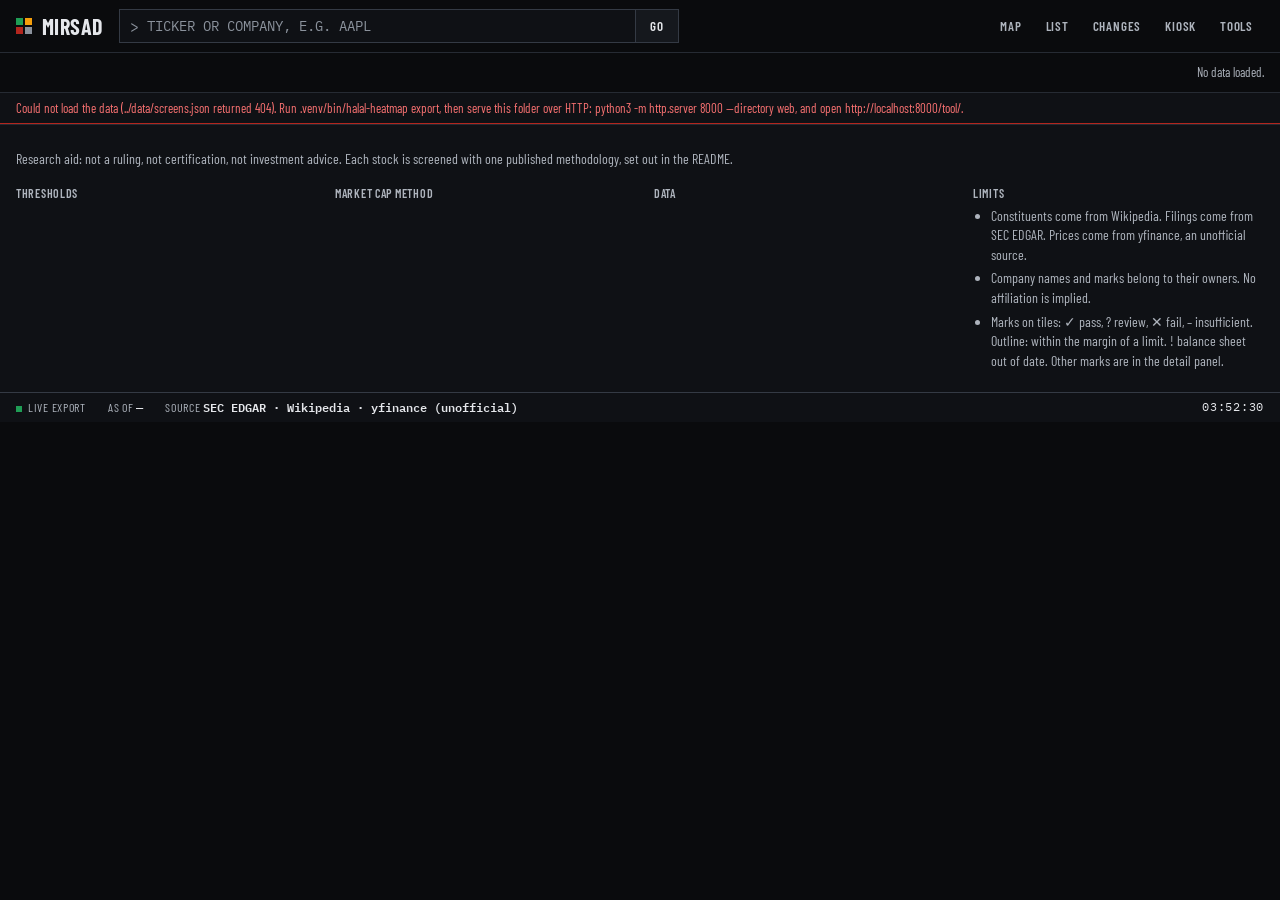
==== web/tool/index.html @ f236d223 "Rebuild tool in dense terminal style; rename to Mirsad Co-Authored-By: Claude Sonnet 5 <noreply@anth" ====
<!doctype html>
<html lang="en">
<head>
  <meta charset="utf-8">
  <meta name="viewport" content="width=device-width, initial-scale=1">
  <title>Mirsad: S&amp;P 500 Shariah screen</title>
  <meta name="description" content="Automated AAOIFI-based Shariah screen of S&amp;P 500 stocks. Not a fatwa and not investment advice.">
  <meta property="og:title" content="Mirsad: S&amp;P 500 Shariah screen">
  <meta property="og:description" content="Automated AAOIFI-based Shariah screen of S&amp;P 500 stocks. Not a fatwa and not investment advice.">
  <meta property="og:type" content="website">
  <meta name="twitter:card" content="summary">
  <link rel="icon" href="../favicon.svg" type="image/svg+xml">
  <link rel="stylesheet" href="../fonts.css">
  <link rel="stylesheet" href="style.css">
</head>
<body>
  <header class="top">
    <div class="bar1">
      <h1 class="wordmark"><span class="mark-tiles" aria-hidden="true"><i class="s-pass"></i><i class="s-review"></i><i class="s-fail"></i><i class="s-insuf"></i></span><span>Mirsad</span></h1>
      <div class="cmd" role="search">
        <span class="prompt" aria-hidden="true">&gt;</span>
        <label class="visually-hidden" for="q">Ticker or company name</label>
        <input id="q" type="text" autocomplete="off" spellcheck="false" placeholder="TICKER OR COMPANY, E.G. AAPL"
               role="combobox" aria-expanded="false" aria-controls="q-results" aria-autocomplete="list">
        <button type="button" id="go" class="go">Go</button>
        <ul id="q-results" class="results" role="listbox" aria-label="Matching stocks" hidden></ul>
      </div>
      <nav class="fn" aria-label="Views">
        <button type="button" id="fn-map">Map</button>
        <button type="button" id="fn-list">List</button>
        <button type="button" id="fn-changes">Changes</button>
        <a href="?display=1" id="fn-kiosk">Kiosk</a>
        <button type="button" id="tools-toggle" aria-expanded="false" aria-controls="drawer">Tools</button>
      </nav>
    </div>
    <div class="bar2">
      <div id="counts" class="counts" aria-label="Status counts, as a filter"></div>
      <button type="button" id="reset" class="link" hidden>Reset filters</button>
      <p class="sub" id="subtitle">Loading the latest screen…</p>
    </div>
  </header>

  <p id="load-error" class="banner error" hidden role="alert"></p>
  <div id="banner" class="banner" hidden role="status"></div>

  <main id="app" hidden>
    <section class="map" aria-label="Map of stocks">
      <div id="treemap" class="treemap" role="img" aria-label="Treemap of S&amp;P 500 stocks sized by market cap, coloured by status"></div>
    </section>

    <aside id="drawer" class="drawer" aria-label="Tools and stock detail" inert>
      <div class="drawer-head">
        <span class="panel-title">Tools</span>
        <button type="button" id="drawer-close" class="link">Close</button>
      </div>

      <form id="controls" class="filters" onsubmit="return false">
        <div class="field sector-field">
          <label for="sector">Sector</label>
          <select id="sector"><option value="all">All sectors</option></select>
        </div>
        <fieldset class="group">
          <legend>Status</legend>
          <label><input type="checkbox" name="status" value="pass" checked> Pass</label>
          <label><input type="checkbox" name="status" value="needs_review" checked> Needs review</label>
          <label><input type="checkbox" name="status" value="fail" checked> Fail</label>
          <label><input type="checkbox" name="status" value="insufficient_data" checked> Insufficient data</label>
        </fieldset>
        <label class="near"><input type="checkbox" id="near-only"> Near a limit only</label>
        <details class="more">
          <summary>Basis of interest income and flags</summary>
          <div class="more-body">
            <fieldset class="group">
              <legend>Basis of interest income</legend>
              <label><input type="checkbox" name="basis" value="disclosed" checked> Disclosed interest (gross)</label>
              <label><input type="checkbox" name="basis" value="disclosed_partial" checked> Disclosed, summed over segments (partial)</label>
              <label><input type="checkbox" name="basis" value="annual_fallback" checked> Annual figure (older)</label>
              <label><input type="checkbox" name="basis" value="net_investment_income" checked> Net investment income</label>
              <label><input type="checkbox" name="basis" value="upper_bound_cash" checked> Upper bound on cash</label>
              <label><input type="checkbox" name="basis" value="upper_bound_total_assets" checked> Upper bound on total assets</label>
              <label><input type="checkbox" name="basis" value="none" checked> No interest income figure</label>
            </fieldset>
            <fieldset class="group flags">
              <legend>Has any of these flags</legend>
              <label><input type="checkbox" name="flag" value="denominator"> <span class="glyph" aria-hidden="true">≠</span> Denominator-sensitive</label>
              <label><input type="checkbox" name="flag" value="spot"> <span class="glyph" aria-hidden="true">↕</span> Spot divergence</label>
              <label><input type="checkbox" name="flag" value="share"> <span class="glyph" aria-hidden="true">#</span> Share count flagged</label>
              <label><input type="checkbox" name="flag" value="stale"> <span class="glyph" aria-hidden="true">!</span> Balance sheet out of date</label>
              <label><input type="checkbox" name="flag" value="override"> <span class="glyph" aria-hidden="true">✎</span> Override applied</label>
            </fieldset>
          </div>
        </details>
        <p id="count" class="count" aria-live="polite"></p>
      </form>

      <section id="detail" class="panel detail" tabindex="-1" aria-live="polite">
        <h2 class="panel-title">Stock detail</h2>
        <p class="empty">Select a stock on the map, search for one above, or open the list.</p>
      </section>

      <details id="list-wrap" class="panel list" open>
        <summary class="panel-title">Stock list <span class="count">(<span id="list-count">0</span>)</span></summary>
        <div class="list-tools">
          <div class="field">
            <label for="list-q">Search the list</label>
            <input id="list-q" type="search" placeholder="Ticker or company name" autocomplete="off">
          </div>
          <label class="sort-label">Sort <select id="sort">
            <option value="watch">Watchlist first, then ticker</option>
            <option value="ticker">Ticker</option>
            <option value="status">Status</option>
            <option value="cap">Market cap</option>
            <option value="change">Last-close price change</option>
          </select></label>
          <button type="button" class="link" id="export-csv">Download CSV</button>
          <span class="muted note-inline">Pinned tickers stay at the top. Pins are stored in this browser only.</span>
        </div>
        <div class="table-scroll">
          <table class="stock-table">
            <thead>
              <tr>
                <th scope="col"><span class="visually-hidden">Pin</span></th>
                <th scope="col">Ticker</th>
                <th scope="col">Company</th>
                <th scope="col">Status</th>
                <th scope="col">Near limit</th>
                <th scope="col">Basis</th>
                <th scope="col" class="num">Last-close change</th>
              </tr>
            </thead>
            <tbody id="list-body"></tbody>
          </table>
        </div>
      </details>

      <details id="changes-panel" class="panel changes-panel">
        <summary class="panel-title">Recent status changes</summary>
        <label class="inline"><input type="checkbox" id="changes-pass-only"> Only changes into or out of pass</label>
        <ol class="changes" id="changes"></ol>
        <button type="button" id="changes-more" class="link" hidden></button>
      </details>
    </aside>
  </main>

  <footer class="foot">
    <div class="wrap">
      <p class="disclaimer" id="disclaimer"></p>
      <p class="aid">Research aid: not a ruling, not certification, not investment advice. Each stock is screened with one published methodology, set out in the README.</p>
      <div class="foot-grid">
      <details class="unsized" id="unsized" hidden>
        <summary><span id="unsized-count">0</span> stocks have no market cap and are left off the map</summary>
        <p class="muted">Each is listed with its verdict reason. The map sizes stocks by current market cap, so these cannot be drawn.</p>
        <div class="table-scroll">
          <table>
            <thead><tr><th scope="col">Ticker</th><th scope="col">Company</th><th scope="col">Status</th><th scope="col">Reason</th></tr></thead>
            <tbody id="unsized-list"></tbody>
          </table>
        </div>
      </details>
        <div>
          <h3>Thresholds</h3>
          <ul id="thresholds"></ul>
          <p id="near-desc" class="muted"></p>
        </div>
        <div>
          <h3>Market cap method</h3>
          <p id="mcap-desc"></p>
        </div>
        <div>
          <h3>Data</h3>
          <p id="data-desc"></p>
        </div>
        <div>
          <h3>Limits</h3>
          <ul>
            <li>Constituents come from Wikipedia. Filings come from SEC EDGAR. Prices come from yfinance, an unofficial source.</li>
            <li>Company names and marks belong to their owners. No affiliation is implied.</li>
            <li>Marks on tiles: ✓ pass, ? review, ✕ fail, – insufficient. Outline: within the margin of a limit. ! balance sheet out of date. Other marks are in the detail panel.</li>
          </ul>
        </div>
      </div>
    </div>
  </footer>

  <div class="status" id="status-line" role="status">
    <span class="live">Live export</span>
    <span>As of <b id="status-asof">—</b></span>
    <span class="src">Source <b>SEC EDGAR · Wikipedia · yfinance (unofficial)</b></span>
    <span class="hover" id="status-hover"></span>
    <span class="clock" id="status-clock"></span>
  </div>

  <script src="../vendor/plotly.min.js"></script>
  <script src="app.js"></script>
</body>
</html>
---- web/fonts.css ----
/* Self-hosted fonts: no request leaves the site for a font. Both families are under the SIL Open Font License (web/fonts/OFL.txt). */
@font-face { font-family: "Mirsad Mono"; src: url("fonts/ibm-plex-mono-latin-400-normal.woff2") format("woff2"); font-weight: 400; font-style: normal; font-display: swap; }
@font-face { font-family: "Mirsad Mono"; src: url("fonts/ibm-plex-mono-latin-500-normal.woff2") format("woff2"); font-weight: 500; font-style: normal; font-display: swap; }
@font-face { font-family: "Mirsad Mono"; src: url("fonts/ibm-plex-mono-latin-600-normal.woff2") format("woff2"); font-weight: 600; font-style: normal; font-display: swap; }
@font-face { font-family: "Mirsad Mono"; src: url("fonts/ibm-plex-mono-latin-700-normal.woff2") format("woff2"); font-weight: 700; font-style: normal; font-display: swap; }
@font-face { font-family: "Mirsad Condensed"; src: url("fonts/barlow-condensed-latin-400-normal.woff2") format("woff2"); font-weight: 400; font-style: normal; font-display: swap; }
@font-face { font-family: "Mirsad Condensed"; src: url("fonts/barlow-condensed-latin-500-normal.woff2") format("woff2"); font-weight: 500; font-style: normal; font-display: swap; }
@font-face { font-family: "Mirsad Condensed"; src: url("fonts/barlow-condensed-latin-600-normal.woff2") format("woff2"); font-weight: 600; font-style: normal; font-display: swap; }
@font-face { font-family: "Mirsad Condensed"; src: url("fonts/barlow-condensed-latin-700-normal.woff2") format("woff2"); font-weight: 700; font-style: normal; font-display: swap; }
---- web/tool/style.css ----
/* Mirsad tool: a dark, flat, dense screen. Hairline rules, no radii, shadows or gradients.
   Status colours are data and are the only saturated colour on the page. */
:root {
  color-scheme: dark;
  --bg: #0a0b0d;
  --panel: #0f1115;
  --raise: #15181d;
  --line: #262b33;
  --line-2: #343a44;
  --ink: #e5e7eb;
  --ink-2: #aeb4bd;
  --ink-3: #8b929c;
  --link: #60a5fa;
  --pass: #1f9d55;
  --review: #f59e0b;
  --fail: #b3261e;
  --insuf: #8b929c;
  --pass-ink: #4ade80;
  --review-ink: #fbbf24;
  --fail-ink: #f87171;
  --mono: "Mirsad Mono", ui-monospace, Menlo, monospace;
  --cond: "Mirsad Condensed", "Arial Narrow", sans-serif;
  --status-h: 30px;
  --chrome: 124px;   /* header plus status line: the map fills the rest of the first screen */
}

*, *::before, *::after { box-sizing: border-box; }
[hidden] { display: none !important; }
html, body { margin: 0; background: var(--bg); color: var(--ink); }
body { font-family: var(--cond); font-size: 15px; line-height: 1.4; }
a { color: var(--link); }
h1, h2, h3 { font-weight: 600; margin: 0; }
p { margin: 0; }
button, select, input { font: inherit; color: inherit; }
button { cursor: pointer; }
:focus-visible { outline: 2px solid var(--link); outline-offset: 2px; }
.visually-hidden { position: absolute; width: 1px; height: 1px; overflow: hidden; clip: rect(0 0 0 0); white-space: nowrap; }
.muted { color: var(--ink-2); }
.num { text-align: right; font-family: var(--mono); font-variant-numeric: tabular-nums; }
.mark { color: var(--ink-2); }

/* ---------- header ---------- */

.top { border-bottom: 1px solid var(--line); background: var(--bg); }
.bar1 { display: flex; align-items: center; gap: 16px; height: 52px; padding: 0 16px; }
.wordmark {
  display: flex; align-items: center; gap: 10px; margin: 0; flex: none;
  font-family: var(--cond); font-weight: 700; font-size: 22px; letter-spacing: 0.02em; text-transform: uppercase;
}
.mark-tiles { display: inline-grid; grid-template-columns: 1fr 1fr; gap: 2px; width: 16px; height: 16px; flex: none; }
.mark-tiles i { display: block; }
.s-pass { background: var(--pass); }
.s-review { background: var(--review); }
.s-fail { background: var(--fail); }
.s-insuf { background: var(--insuf); }

.cmd { position: relative; display: flex; align-items: center; flex: 1; max-width: 560px; height: 34px; border: 1px solid var(--line-2); background: var(--panel); }
.cmd:focus-within { border-color: var(--link); }
.prompt { padding: 0 8px 0 10px; color: var(--ink-3); font-family: var(--mono); }
.cmd input { flex: 1; min-width: 0; height: 100%; border: 0; background: transparent; padding: 0 8px 0 0; font-family: var(--mono); font-size: 14px; outline: none; }
.cmd input::placeholder { color: var(--ink-3); }
.go { height: 100%; padding: 0 14px; border: 0; border-left: 1px solid var(--line-2); background: var(--raise); text-transform: uppercase; letter-spacing: 0.06em; font-size: 13px; font-weight: 600; }
.go:hover { background: #1c2027; }
.results {
  position: absolute; top: 100%; left: -1px; right: -1px; z-index: 30; margin: 0; padding: 0; list-style: none;
  max-height: 360px; overflow-y: auto; background: var(--panel); border: 1px solid var(--line-2); border-top: 0;
}
.results li { display: grid; grid-template-columns: 72px minmax(0, 1fr) auto; gap: 12px; align-items: center; padding: 7px 10px; border-bottom: 1px solid var(--line); cursor: pointer; }
.results li[aria-selected="true"] { background: var(--raise); box-shadow: inset 2px 0 0 var(--link); }
.results .res-t { font-family: var(--mono); font-weight: 600; }
.results .res-n { color: var(--ink-2); overflow: hidden; text-overflow: ellipsis; white-space: nowrap; }
.results .res-none { display: block; color: var(--ink-2); cursor: default; }
.results .st { font-size: 12px; }

.fn { display: flex; gap: 2px; margin-left: auto; }
.fn button, .fn a {
  padding: 5px 10px; border: 1px solid transparent; background: transparent; color: var(--ink-2);
  font-size: 13px; font-weight: 600; text-transform: uppercase; letter-spacing: 0.06em; text-decoration: none;
}
.fn button:hover, .fn a:hover { color: var(--ink); }
.fn [aria-expanded="true"] { border-color: var(--line-2); color: var(--ink); }

.bar2 { display: flex; align-items: center; gap: 14px; height: 40px; padding: 0 16px; border-top: 1px solid var(--line); }
.counts { display: flex; gap: 6px; flex-wrap: wrap; }
.chip {
  display: inline-flex; align-items: center; gap: 8px; padding: 3px 10px 3px 8px; background: transparent;
  border: 1px solid var(--line-2); border-left-width: 6px; color: var(--ink); font-size: 13px; text-transform: uppercase; letter-spacing: 0.04em;
}
.chip-n { font-family: var(--mono); font-weight: 600; font-size: 14px; font-variant-numeric: tabular-nums; }
.chip[aria-pressed="false"] { opacity: 0.4; }
.chip.st-pass { border-left-color: var(--pass); }
.chip.st-needs_review { border-left-color: var(--review); }
.chip.st-fail { border-left-color: var(--fail); }
.chip.st-insufficient_data { border-left-color: var(--insuf); }
.chip:disabled { cursor: default; }
#reset { font-size: 13px; text-transform: uppercase; letter-spacing: 0.04em; }
.sub { margin-left: auto; color: var(--ink-2); font-size: 13px; white-space: nowrap; overflow: hidden; text-overflow: ellipsis; min-width: 0; }

.banner { margin: 0; padding: 6px 16px; background: var(--panel); border-bottom: 1px solid var(--line); color: var(--ink-2); font-size: 13px; }
.banner p + p { margin-top: 4px; }
.banner.error { color: var(--fail-ink); border-bottom-color: var(--fail); }
.link { padding: 0; border: 0; background: none; color: var(--link); text-decoration: underline; text-underline-offset: 3px; }

/* ---------- map and drawer ---------- */

main#app { position: relative; height: calc(100dvh - var(--chrome)); min-height: 420px; overflow: hidden; }
.map { position: relative; height: 100%; }
.treemap { width: 100%; height: 100%; }

/* The tools overlay the right edge of the map: the map keeps its size and place. */
.drawer {
  position: absolute; top: 0; right: 0; bottom: 0; z-index: 20; width: min(420px, 100%); overflow-y: auto;
  background: var(--panel); border-left: 1px solid var(--line-2); transform: translateX(100%); transition: transform 0.15s ease-out;
}
.drawer.open { transform: none; }
.drawer-head { position: sticky; top: 0; z-index: 2; display: flex; align-items: center; justify-content: space-between; padding: 10px 16px; background: var(--panel); border-bottom: 1px solid var(--line); }
.panel-title { font-size: 12px; font-weight: 600; text-transform: uppercase; letter-spacing: 0.08em; color: var(--ink-2); }
.filters { padding: 12px 16px; border-bottom: 1px solid var(--line); }
.field { display: grid; gap: 4px; }
.field label, .sector-field label { font-size: 12px; font-weight: 600; text-transform: uppercase; letter-spacing: 0.06em; color: var(--ink-2); }
select, input[type="search"] { width: 100%; height: 32px; padding: 0 8px; border: 1px solid var(--line-2); border-radius: 0; background: var(--bg); }
input[type="checkbox"] { accent-color: var(--link); margin: 0 6px 0 0; }
.group { margin: 12px 0 0; padding: 0; border: 0; border-top: 1px solid var(--line); padding-top: 8px; }
.group legend { padding: 0; margin-bottom: 4px; font-size: 12px; font-weight: 600; text-transform: uppercase; letter-spacing: 0.06em; color: var(--ink-2); }
.group label, .near, .inline { display: flex; align-items: center; min-height: 26px; font-size: 14px; }
.near { margin-top: 10px; }
.more { margin-top: 10px; }
.more > summary { cursor: pointer; font-size: 13px; color: var(--ink-2); }
.more-body { margin-top: 4px; }
.glyph { display: inline-block; width: 1.4em; font-family: var(--mono); text-align: center; color: var(--ink-2); }
.count { font-family: var(--mono); font-variant-numeric: tabular-nums; color: var(--ink-2); font-weight: 400; }
.filters .count { display: block; margin-top: 10px; font-size: 13px; }

.panel { padding: 14px 16px; border-bottom: 1px solid var(--line); }
details.panel > summary { cursor: pointer; list-style: none; }
details.panel > summary::-webkit-details-marker { display: none; }
details.panel > summary::before { content: "+ "; color: var(--ink-3); font-family: var(--mono); }
details.panel[open] > summary::before { content: "− "; }
.empty { color: var(--ink-2); }
.detail:focus { outline: none; }
.ident { display: flex; align-items: center; justify-content: space-between; gap: 12px; }
.ident h2 { font-family: var(--mono); font-size: 22px; font-weight: 600; letter-spacing: 0.02em; }
.ident-name { font-family: var(--cond); font-size: 17px; font-weight: 500; color: var(--ink-2); }
.sector { margin-top: 2px; font-size: 13px; }
.verdict { display: flex; align-items: baseline; gap: 12px; margin-top: 12px; }
.reason { margin-top: 8px; font-size: 15px; color: var(--ink); }
.near-flag { font-size: 12px; text-transform: uppercase; letter-spacing: 0.06em; color: var(--review-ink); font-weight: 600; }
.flagline { display: flex; flex-wrap: wrap; gap: 6px; margin-top: 10px; }
.flag { padding: 2px 6px; border: 1px solid var(--line-2); font-size: 13px; color: var(--ink-2); }
.pin, .pin-toggle { border: 1px solid transparent; background: transparent; color: var(--ink-3); }
.pin { padding: 0 6px; font-size: 16px; line-height: 1; }
.pin[aria-pressed="true"] { color: var(--review-ink); }
.pin-toggle { padding: 5px 10px; border-color: var(--line-2); font-size: 13px; text-transform: uppercase; letter-spacing: 0.04em; color: var(--ink-2); }
.pin-toggle[aria-pressed="true"] { color: var(--review-ink); border-color: var(--review); }

/* plain-text status: colour and word, no pill, no glyph */
.st { font-size: 13px; font-weight: 600; text-transform: uppercase; letter-spacing: 0.06em; }
.st-pass { color: var(--pass-ink); }
.st-needs_review { color: var(--review-ink); }
.st-fail { color: var(--fail-ink); }
.st-insufficient_data { color: var(--ink-2); }
.verdict .st { font-size: 15px; }

.badge { font-size: 12px; font-weight: 600; text-transform: uppercase; letter-spacing: 0.06em; color: var(--ink-2); white-space: nowrap; }
.badge.lower { color: var(--review-ink); }
.badge.into { color: var(--pass-ink); }
.badge.outof { color: var(--fail-ink); }

.stock { padding: 0; border: 0; background: none; color: var(--link); font-family: var(--mono); font-weight: 600; text-decoration: none; }
.stock:hover { text-decoration: underline; }
.stock:disabled { color: var(--ink-2); cursor: default; }

.kv { display: grid; grid-template-columns: max-content minmax(0, 1fr); gap: 6px 16px; margin: 10px 0 0; font-size: 14px; }
.kv dt { color: var(--ink-2); }
.kv dd { margin: 0; min-width: 0; overflow-wrap: anywhere; }
.key-facts { grid-template-columns: repeat(2, minmax(0, 1fr)); }
.key-facts > div { display: grid; gap: 2px; }
.key-facts dt { font-size: 12px; text-transform: uppercase; letter-spacing: 0.06em; }
.key-facts dd { font-family: var(--mono); font-variant-numeric: tabular-nums; font-size: 14px; color: var(--ink); }
h3 { margin: 12px 0 4px; font-size: 12px; font-weight: 600; text-transform: uppercase; letter-spacing: 0.06em; color: var(--ink-2); }

.sec { border-top: 1px solid var(--line); }
.sec > summary { display: flex; align-items: center; gap: 8px; padding: 9px 0; cursor: pointer; list-style: none; font-size: 12px; font-weight: 600; text-transform: uppercase; letter-spacing: 0.08em; color: var(--ink-2); }
.sec > summary::-webkit-details-marker { display: none; }
.sec > summary::before { content: "+"; font-family: var(--mono); color: var(--ink-3); width: 1ch; }
.sec[open] > summary::before { content: "−"; }
.sec-body { padding: 0 0 12px; font-size: 14px; }
.sec-body p + p { margin-top: 6px; }

table { width: 100%; border-collapse: collapse; font-size: 14px; }
th, td { padding: 6px 8px; border-bottom: 1px solid var(--line); text-align: left; vertical-align: top; }
th { font-size: 12px; font-weight: 600; text-transform: uppercase; letter-spacing: 0.06em; color: var(--ink-2); }
.table-scroll { overflow-x: auto; }
.ratios { font-size: 14px; }
.ratios .ratio-head th { padding: 10px 0 2px; border-bottom: 0; font-size: 13px; font-weight: 600; text-transform: none; letter-spacing: 0; color: var(--ink); }
.ratios .ratio-vals td { padding: 2px 14px 2px 0; border-bottom: 0; font-family: var(--mono); font-variant-numeric: tabular-nums; }
.ratios .ratio-vals td[data-label="Value"], .ratios .ratio-vals td[data-label="Limit"] { white-space: nowrap; }
.ratios .ratio-vals td[data-label="Result"] { font-family: var(--cond); font-size: 14px; text-align: right; }
.ratios .figures td { padding: 0 0 8px; border-bottom: 1px solid var(--line); font-size: 13px; overflow-wrap: anywhere; }
.mcap th[scope="row"] { font-weight: 400; text-transform: none; letter-spacing: 0; color: var(--ink); }
.mcap .figures td { padding: 0 8px 8px; border-bottom: 1px solid var(--line); font-size: 13px; color: var(--ink-2); }
.stock-table td { font-size: 14px; }
.stock-table td:nth-child(1), .stock-table th:nth-child(1) { width: 36px; }

/* ---------- list, changes and tools ---------- */

.list-tools { display: flex; flex-wrap: wrap; gap: 10px 14px; align-items: flex-end; margin: 10px 0; }
.list-tools .field { flex: 1 1 180px; }
.sort-label { display: grid; gap: 4px; font-size: 12px; font-weight: 600; text-transform: uppercase; letter-spacing: 0.06em; color: var(--ink-2); }
.sort-label select { width: auto; min-width: 160px; font-size: 14px; text-transform: none; letter-spacing: 0; font-weight: 400; }
.note-inline { font-size: 13px; flex-basis: 100%; }

.changes { margin: 10px 0 0; padding: 0; list-style: none; }
.changes > li { display: grid; gap: 4px; padding: 10px 0 10px 12px; border-bottom: 1px solid var(--line); border-left: 3px solid transparent; font-size: 14px; }
.changes > li.into { border-left-color: var(--pass); }
.changes > li.outof { border-left-color: var(--fail); }
.changes .meta { font-size: 12px; color: var(--ink-2); text-transform: uppercase; letter-spacing: 0.04em; }
.changes ul { margin: 2px 0 0; padding-left: 18px; color: var(--ink-2); }
#changes-more { margin-top: 8px; }

/* ---------- footer and status line ---------- */

.foot { border-top: 1px solid var(--line); background: var(--panel); }
.foot .wrap { max-width: 1400px; margin: 0 auto; padding: 18px 16px 22px; }
.disclaimer { font-size: 14px; color: var(--ink); }
.aid { margin-top: 6px; font-size: 14px; color: var(--ink-2); }
.foot-grid { display: grid; grid-template-columns: repeat(auto-fit, minmax(230px, 1fr)); gap: 18px 28px; margin-top: 16px; font-size: 14px; color: var(--ink-2); }
.foot-grid h3 { margin-top: 0; }
.foot-grid ul { margin: 0; padding-left: 18px; }
.foot-grid li + li { margin-top: 4px; }
.foot-grid .unsized { grid-column: 1 / -1; }
.foot-grid .unsized > summary { cursor: pointer; font-size: 14px; color: var(--ink); }
.foot-grid .unsized .table-scroll { margin-top: 8px; }

.status {
  position: sticky; bottom: 0; z-index: 10; display: flex; align-items: center; gap: 22px; height: var(--status-h); padding: 0 16px;
  background: var(--panel); border-top: 1px solid var(--line-2); font-size: 12px; text-transform: uppercase; letter-spacing: 0.06em; color: var(--ink-2); white-space: nowrap; overflow: hidden;
}
.status b { font-weight: 600; color: var(--ink); text-transform: none; letter-spacing: 0; font-family: var(--mono); }
.status .live::before { content: ""; display: inline-block; width: 6px; height: 6px; margin-right: 6px; vertical-align: middle; background: var(--pass); }
.status .hover { min-width: 0; overflow: hidden; text-overflow: ellipsis; color: var(--ink); text-transform: none; letter-spacing: 0; font-family: var(--mono); font-size: 13px; }
.status .clock { margin-left: auto; font-family: var(--mono); font-variant-numeric: tabular-nums; color: var(--ink); }

/* ---------- narrow screens ---------- */

@media (max-width: 960px) {
  :root { --chrome: 176px; }
  .bar1 { height: auto; flex-wrap: wrap; padding: 8px 12px; gap: 8px; }
  .cmd { order: 3; flex-basis: 100%; max-width: none; }
  .fn { margin-left: 0; }
  .bar2 { height: auto; flex-wrap: wrap; padding: 6px 12px; }
  .sub { margin-left: 0; width: 100%; }
  .drawer { width: 100%; }
  .key-facts { grid-template-columns: minmax(0, 1fr); }
  .status .live, .status .clock { display: none; }
}
@media (max-width: 600px) {
  .status .src { display: none; }
}

/* ---------- touch: a finger needs a 44px target ---------- */
@media (pointer: coarse) {
  .cmd { height: 44px; }
  .go, .fn button, .fn a { min-height: 44px; }
  .fn button, .fn a { padding: 0 12px; display: inline-flex; align-items: center; }
  .chip, .pin-toggle { min-height: 44px; }
  .link, .pin, .stock { min-height: 44px; min-width: 44px; display: inline-flex; align-items: center; justify-content: center; }
  .link { padding: 0 10px; }
  .group label, .near, .inline { min-height: 44px; }
  select, input[type="search"] { height: 44px; }
  .more > summary { min-height: 44px; display: flex; align-items: center; }
  .sec > summary, details.panel > summary { min-height: 44px; display: flex; align-items: center; }
  .results li { padding: 12px 10px; }
  .reset-btn, #reset { min-height: 44px; }
}

/* ---------- kiosk: a wall display, the map only ---------- */

.kiosk { --chrome: 116px; }
.kiosk .bar1 { height: 60px; }
.kiosk .wordmark { font-size: 28px; }
.kiosk .cmd, .kiosk .fn, .kiosk .drawer, .kiosk .foot, .kiosk #unsized, .kiosk #reset, .kiosk .status .hover { display: none !important; }
.kiosk .bar2 { height: 52px; }
.kiosk .chip { font-size: 16px; padding: 5px 12px 5px 10px; }
.kiosk .chip-n { font-size: 18px; }
.kiosk .sub { font-size: 16px; }
.kiosk .status { font-size: 14px; height: 36px; }
.kiosk .status .clock { font-size: 18px; }
.kiosk .treemap { height: 100%; }
.kiosk main#app { height: calc(100dvh - var(--chrome)); min-height: 480px; }

/* the kiosk's fixed header heights would clip wrapped chips on a phone: let the header grow with its content */
@media (max-width: 960px) {
  .kiosk .bar1, .kiosk .bar2 { height: auto; }
}

/* the landing page's live preview: the map only, without the page chrome */
.embed .top, .embed .foot, .embed .status, .embed .drawer { display: none !important; }
.embed main#app { height: 100dvh; min-height: 0; }
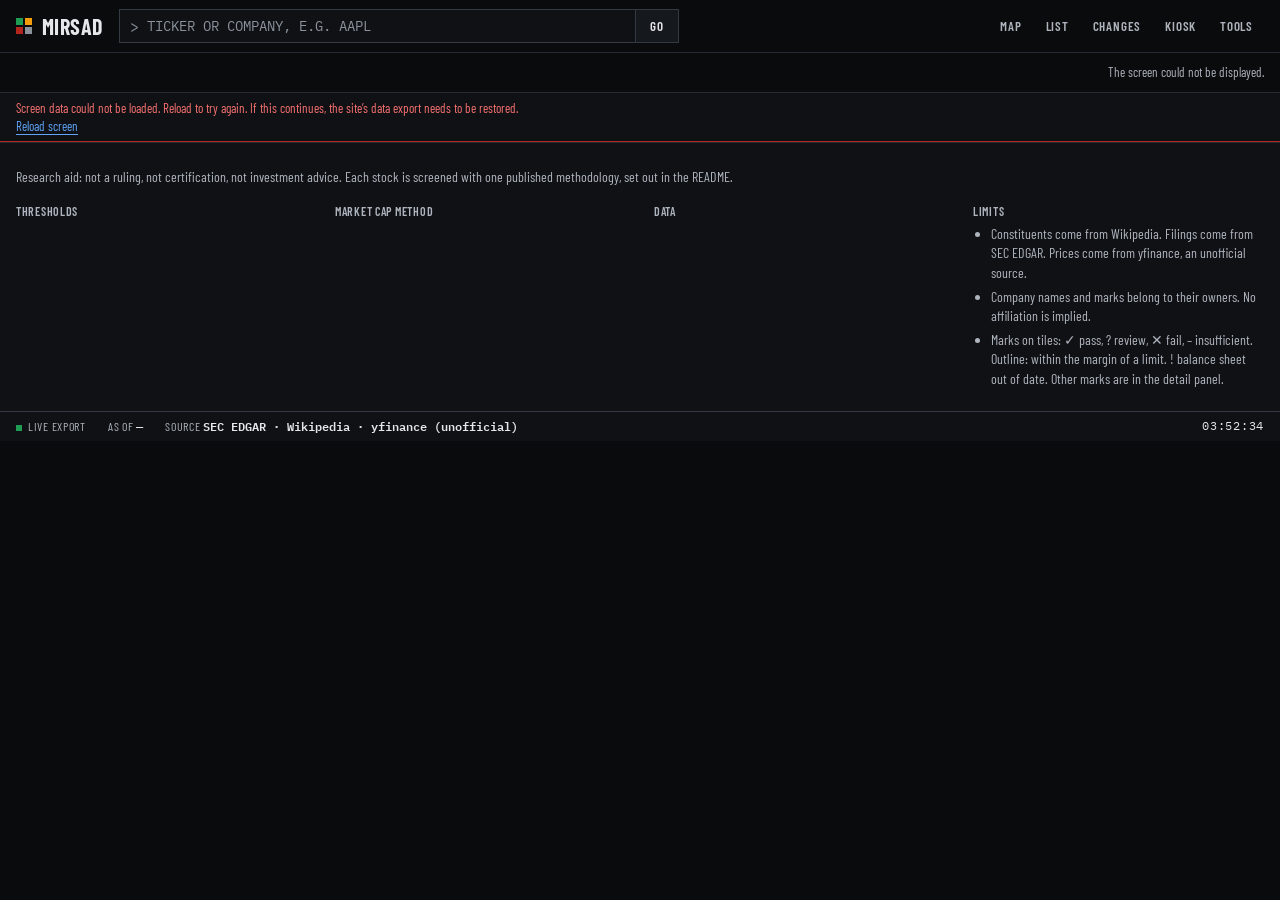
==== commit 497755a4: "Fix retired-stock export failures and heatmap recovery" ====
--- a/web/tool/index.html
+++ b/web/tool/index.html
@@ -40,7 +40,10 @@
     </div>
   </header>
 
-  <p id="load-error" class="banner error" hidden role="alert"></p>
+  <div id="load-error" class="banner error" hidden role="alert">
+    <p id="load-error-message"></p>
+    <button type="button" id="retry" class="link">Reload screen</button>
+  </div>
   <div id="banner" class="banner" hidden role="status"></div>
 
   <main id="app" hidden>
--- a/web/tool/style.css
+++ b/web/tool/style.css
@@ -103,7 +103,8 @@
 
 /* ---------- map and drawer ---------- */
 
-main#app { position: relative; height: calc(100dvh - var(--chrome)); min-height: 420px; overflow: hidden; }
+/* clip, not hidden: a hidden container can still be scrolled by focus or scrollIntoView, which would move the map */
+main#app { position: relative; height: calc(100dvh - var(--chrome)); min-height: 420px; overflow: hidden; overflow: clip; }
 .map { position: relative; height: 100%; }
 .treemap { width: 100%; height: 100%; }
 
@@ -294,6 +295,3 @@
   .kiosk .bar1, .kiosk .bar2 { height: auto; }
 }
 
-/* the landing page's live preview: the map only, without the page chrome */
-.embed .top, .embed .foot, .embed .status, .embed .drawer { display: none !important; }
-.embed main#app { height: 100dvh; min-height: 0; }
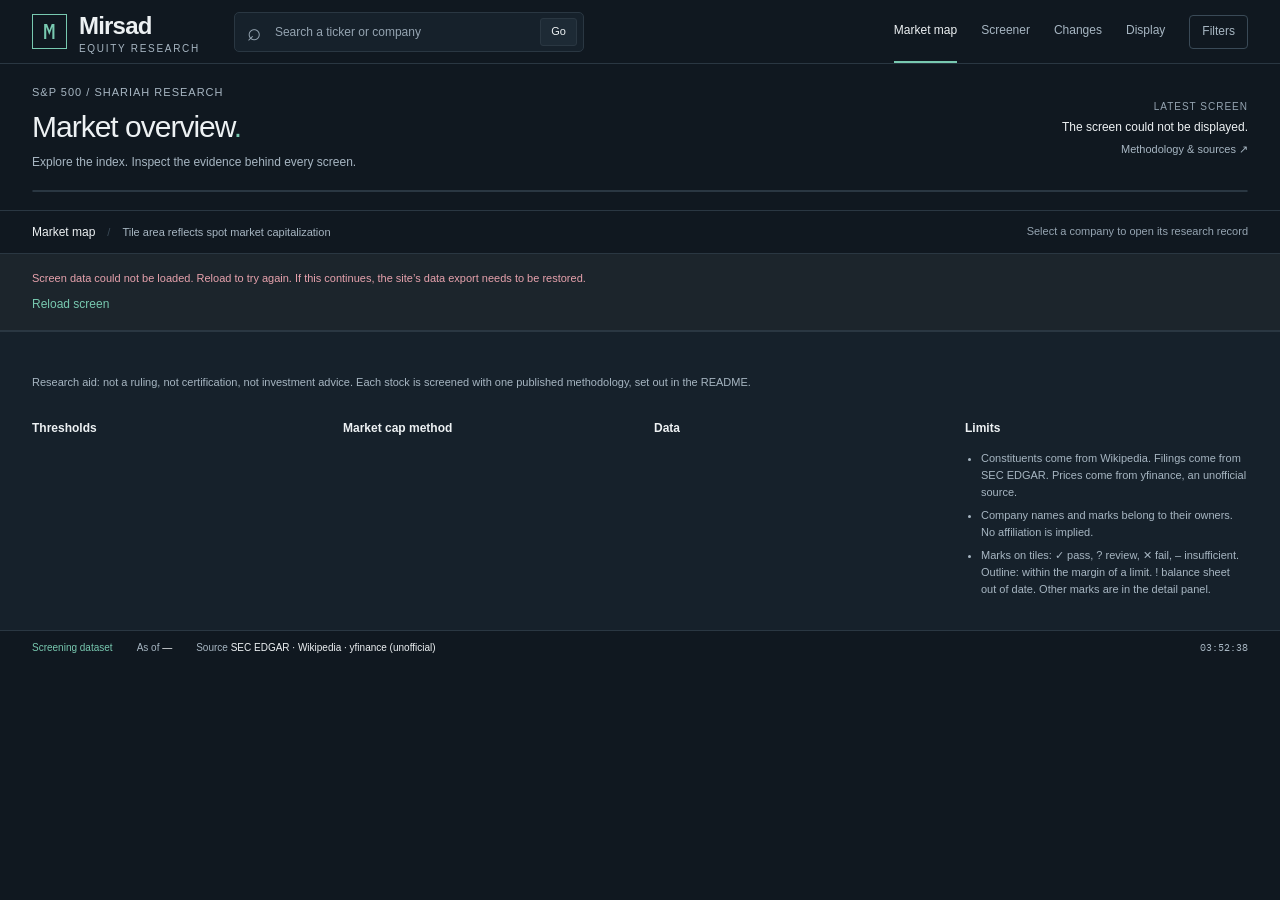
==== commit 1300f3a0: "Rebrand Mirsad as an institutional equity research workspace" ====
--- a/web/tool/index.html
+++ b/web/tool/index.html
@@ -14,30 +14,35 @@
   <link rel="stylesheet" href="style.css">
 </head>
 <body>
+  <a class="skip-link" href="#app">Skip to research workspace</a>
   <header class="top">
     <div class="bar1">
-      <h1 class="wordmark"><span class="mark-tiles" aria-hidden="true"><i class="s-pass"></i><i class="s-review"></i><i class="s-fail"></i><i class="s-insuf"></i></span><span>Mirsad</span></h1>
+      <a class="wordmark" href="../" aria-label="Mirsad home"><span class="brand-mark" aria-hidden="true">M</span><span>Mirsad<span class="brand-sub">Equity research</span></span></a>
       <div class="cmd" role="search">
-        <span class="prompt" aria-hidden="true">&gt;</span>
+        <span class="prompt" aria-hidden="true">⌕</span>
         <label class="visually-hidden" for="q">Ticker or company name</label>
-        <input id="q" type="text" autocomplete="off" spellcheck="false" placeholder="TICKER OR COMPANY, E.G. AAPL"
+        <input id="q" type="text" autocomplete="off" spellcheck="false" placeholder="Search a ticker or company"
                role="combobox" aria-expanded="false" aria-controls="q-results" aria-autocomplete="list">
         <button type="button" id="go" class="go">Go</button>
         <ul id="q-results" class="results" role="listbox" aria-label="Matching stocks" hidden></ul>
       </div>
       <nav class="fn" aria-label="Views">
-        <button type="button" id="fn-map">Map</button>
-        <button type="button" id="fn-list">List</button>
+        <button type="button" id="fn-map" aria-current="page">Market map</button>
+        <button type="button" id="fn-list">Screener</button>
         <button type="button" id="fn-changes">Changes</button>
-        <a href="?display=1" id="fn-kiosk">Kiosk</a>
-        <button type="button" id="tools-toggle" aria-expanded="false" aria-controls="drawer">Tools</button>
+        <a href="?display=1" id="fn-kiosk">Display</a>
+        <button type="button" id="tools-toggle" aria-expanded="false" aria-controls="drawer">Filters</button>
       </nav>
+    </div>
+    <div class="workspace-head">
+      <div><p class="eyebrow">S&amp;P 500 / Shariah research</p><h1>Market overview<span class="heading-dot">.</span></h1><p class="workspace-description">Explore the index. Inspect the evidence behind every screen.</p></div>
+      <div class="workspace-meta"><span class="meta-label">Latest screen</span><p class="sub" id="subtitle">Loading the latest screen…</p><a href="#methodology">Methodology &amp; sources ↗</a></div>
     </div>
     <div class="bar2">
       <div id="counts" class="counts" aria-label="Status counts, as a filter"></div>
       <button type="button" id="reset" class="link" hidden>Reset filters</button>
-      <p class="sub" id="subtitle">Loading the latest screen…</p>
-    </div>
+    </div>
+    <div class="workspace-toolbar"><span><b id="view-title">Market map</b><span class="toolbar-separator">/</span><span id="view-description">Tile area reflects spot market capitalization</span></span><span class="toolbar-note">Select a company to open its research record</span></div>
   </header>
 
   <div id="load-error" class="banner error" hidden role="alert">
@@ -46,14 +51,14 @@
   </div>
   <div id="banner" class="banner" hidden role="status"></div>
 
-  <main id="app" hidden>
+  <main id="app" tabindex="-1" hidden>
     <section class="map" aria-label="Map of stocks">
       <div id="treemap" class="treemap" role="img" aria-label="Treemap of S&amp;P 500 stocks sized by market cap, coloured by status"></div>
     </section>
 
     <aside id="drawer" class="drawer" aria-label="Tools and stock detail" inert>
       <div class="drawer-head">
-        <span class="panel-title">Tools</span>
+        <span class="panel-title" id="drawer-title">Filters</span>
         <button type="button" id="drawer-close" class="link">Close</button>
       </div>
 
@@ -125,6 +130,7 @@
                 <th scope="col"><span class="visually-hidden">Pin</span></th>
                 <th scope="col">Ticker</th>
                 <th scope="col">Company</th>
+                <th scope="col" class="num">Market cap</th>
                 <th scope="col">Status</th>
                 <th scope="col">Near limit</th>
                 <th scope="col">Basis</th>
@@ -145,7 +151,7 @@
     </aside>
   </main>
 
-  <footer class="foot">
+  <footer class="foot" id="methodology">
     <div class="wrap">
       <p class="disclaimer" id="disclaimer"></p>
       <p class="aid">Research aid: not a ruling, not certification, not investment advice. Each stock is screened with one published methodology, set out in the README.</p>
@@ -186,7 +192,7 @@
   </footer>
 
   <div class="status" id="status-line" role="status">
-    <span class="live">Live export</span>
+    <span class="live">Screening dataset</span>
     <span>As of <b id="status-asof">—</b></span>
     <span class="src">Source <b>SEC EDGAR · Wikipedia · yfinance (unofficial)</b></span>
     <span class="hover" id="status-hover"></span>
--- a/web/tool/style.css
+++ b/web/tool/style.css
@@ -1,297 +1,266 @@
-/* Mirsad tool: a dark, flat, dense screen. Hairline rules, no radii, shadows or gradients.
-   Status colours are data and are the only saturated colour on the page. */
+/* Mirsad research workspace: graphite surfaces, restrained semantic colour, readable data. */
 :root {
   color-scheme: dark;
-  --bg: #0a0b0d;
-  --panel: #0f1115;
-  --raise: #15181d;
-  --line: #262b33;
-  --line-2: #343a44;
-  --ink: #e5e7eb;
-  --ink-2: #aeb4bd;
-  --ink-3: #8b929c;
-  --link: #60a5fa;
-  --pass: #1f9d55;
-  --review: #f59e0b;
-  --fail: #b3261e;
-  --insuf: #8b929c;
-  --pass-ink: #4ade80;
-  --review-ink: #fbbf24;
-  --fail-ink: #f87171;
+  --bg: #101820; --panel: #16212b; --raise: #1d2a35;
+  --line: #2a3742; --line-2: #3a4a57;
+  --ink: #edf1f3; --ink-2: #a7b6c2; --ink-3: #95a4b1; --link: #78c9b0;
+  --pass: #245f52; --review: #715d36; --fail: #6d3e47; --insuf: #596a79;
+  --pass-ink: #8dd5bd; --review-ink: #e3c88d; --fail-ink: #e7a2ad;
   --mono: "Mirsad Mono", ui-monospace, Menlo, monospace;
-  --cond: "Mirsad Condensed", "Arial Narrow", sans-serif;
-  --status-h: 30px;
-  --chrome: 124px;   /* header plus status line: the map fills the rest of the first screen */
-}
-
+  --cond: -apple-system, BlinkMacSystemFont, "Segoe UI", sans-serif;
+  --status-h: 34px; --chrome: 330px;
+}
 *, *::before, *::after { box-sizing: border-box; }
 [hidden] { display: none !important; }
 html, body { margin: 0; background: var(--bg); color: var(--ink); }
-body { font-family: var(--cond); font-size: 15px; line-height: 1.4; }
-a { color: var(--link); }
-h1, h2, h3 { font-weight: 600; margin: 0; }
-p { margin: 0; }
+body { font-family: var(--cond); font-size: 14px; line-height: 1.55; -webkit-font-smoothing: antialiased; }
+a { color: var(--link); text-underline-offset: 4px; }
+h1, h2, h3, p { margin: 0; }
+h1, h2, h3 { font-weight: 550; }
 button, select, input { font: inherit; color: inherit; }
 button { cursor: pointer; }
-:focus-visible { outline: 2px solid var(--link); outline-offset: 2px; }
+button, a, input, select { transition: background .18s, color .18s, border-color .18s; }
+button:active { transform: translateY(1px); }
+:focus-visible { outline: 2px solid var(--link); outline-offset: 4px; }
 .visually-hidden { position: absolute; width: 1px; height: 1px; overflow: hidden; clip: rect(0 0 0 0); white-space: nowrap; }
-.muted { color: var(--ink-2); }
+.skip-link { position: absolute; left: 24px; top: -70px; z-index: 60; padding: 12px; background: var(--panel); }
+.skip-link:focus { top: 12px; }
+.muted, .mark { color: var(--ink-2); }
 .num { text-align: right; font-family: var(--mono); font-variant-numeric: tabular-nums; }
-.mark { color: var(--ink-2); }
-
-/* ---------- header ---------- */
-
-.top { border-bottom: 1px solid var(--line); background: var(--bg); }
-.bar1 { display: flex; align-items: center; gap: 16px; height: 52px; padding: 0 16px; }
-.wordmark {
-  display: flex; align-items: center; gap: 10px; margin: 0; flex: none;
-  font-family: var(--cond); font-weight: 700; font-size: 22px; letter-spacing: 0.02em; text-transform: uppercase;
-}
-.mark-tiles { display: inline-grid; grid-template-columns: 1fr 1fr; gap: 2px; width: 16px; height: 16px; flex: none; }
-.mark-tiles i { display: block; }
-.s-pass { background: var(--pass); }
-.s-review { background: var(--review); }
-.s-fail { background: var(--fail); }
-.s-insuf { background: var(--insuf); }
-
-.cmd { position: relative; display: flex; align-items: center; flex: 1; max-width: 560px; height: 34px; border: 1px solid var(--line-2); background: var(--panel); }
+.top { background: var(--bg); }
+.bar1 { display: flex; align-items: center; gap: 34px; min-height: 64px; padding: 0 32px; border-bottom: 1px solid var(--line); }
+.wordmark { display: flex; align-items: center; gap: 12px; text-decoration: none; color: var(--ink); font-size: 24px; font-weight: 600; letter-spacing: -.8px; flex: none; }
+.brand-mark { display: grid; place-items: center; width: 35px; height: 35px; border: 1px solid #78c9b0; color: var(--link); font-family: var(--mono); font-size: 21px; font-weight: 500; }
+.brand-sub { display: block; font-size: 10px; font-weight: 400; letter-spacing: 1.7px; color: var(--ink-2); text-transform: uppercase; margin-top: -3px; }
+.cmd { position: relative; display: flex; align-items: center; flex: 1; max-width: 350px; height: 40px; border: 1px solid var(--line); background: var(--panel); border-radius: 5px; }
 .cmd:focus-within { border-color: var(--link); }
-.prompt { padding: 0 8px 0 10px; color: var(--ink-3); font-family: var(--mono); }
-.cmd input { flex: 1; min-width: 0; height: 100%; border: 0; background: transparent; padding: 0 8px 0 0; font-family: var(--mono); font-size: 14px; outline: none; }
+.prompt { font-size: 24px; color: var(--ink-3); padding: 0 12px; }
+.cmd input { width: 100%; min-width: 0; height: 100%; border: 0; background: transparent; font-size: 12px; outline: none; }
 .cmd input::placeholder { color: var(--ink-3); }
-.go { height: 100%; padding: 0 14px; border: 0; border-left: 1px solid var(--line-2); background: var(--raise); text-transform: uppercase; letter-spacing: 0.06em; font-size: 13px; font-weight: 600; }
-.go:hover { background: #1c2027; }
-.results {
-  position: absolute; top: 100%; left: -1px; right: -1px; z-index: 30; margin: 0; padding: 0; list-style: none;
-  max-height: 360px; overflow-y: auto; background: var(--panel); border: 1px solid var(--line-2); border-top: 0;
-}
-.results li { display: grid; grid-template-columns: 72px minmax(0, 1fr) auto; gap: 12px; align-items: center; padding: 7px 10px; border-bottom: 1px solid var(--line); cursor: pointer; }
-.results li[aria-selected="true"] { background: var(--raise); box-shadow: inset 2px 0 0 var(--link); }
-.results .res-t { font-family: var(--mono); font-weight: 600; }
-.results .res-n { color: var(--ink-2); overflow: hidden; text-overflow: ellipsis; white-space: nowrap; }
+.go { height: 28px; padding: 0 10px; margin-right: 6px; background: var(--raise); border: 1px solid var(--line); border-radius: 3px; font-size: 11px; }
+.go:hover { background: var(--line); }
+.results { position: absolute; top: calc(100% + 8px); left: 0; right: 0; z-index: 50; margin: 0; padding: 6px; list-style: none; max-height: 360px; overflow-y: auto; background: var(--panel); border: 1px solid var(--line-2); border-radius: 5px; box-shadow: 0 16px 40px #08121a80; }
+.results li { display: grid; grid-template-columns: 65px minmax(0, 1fr) auto; gap: 10px; align-items: center; padding: 10px 8px; cursor: pointer; }
+.results li[aria-selected="true"] { background: var(--raise); }
+.results .res-t { font-family: var(--mono); font-size: 12px; }
+.results .res-n { color: var(--ink-2); overflow: hidden; text-overflow: ellipsis; white-space: nowrap; font-size: 12px; }
 .results .res-none { display: block; color: var(--ink-2); cursor: default; }
-.results .st { font-size: 12px; }
-
-.fn { display: flex; gap: 2px; margin-left: auto; }
-.fn button, .fn a {
-  padding: 5px 10px; border: 1px solid transparent; background: transparent; color: var(--ink-2);
-  font-size: 13px; font-weight: 600; text-transform: uppercase; letter-spacing: 0.06em; text-decoration: none;
-}
+.results .st { font-size: 10px; }
+.fn { display: flex; align-self: stretch; align-items: stretch; gap: 24px; margin-left: auto; }
+.fn button, .fn a { display: flex; align-items: center; white-space: nowrap; padding: 0; border: 0; border-bottom: 2px solid transparent; background: transparent; color: var(--ink-2); font-size: 12px; font-weight: 500; text-decoration: none; }
 .fn button:hover, .fn a:hover { color: var(--ink); }
-.fn [aria-expanded="true"] { border-color: var(--line-2); color: var(--ink); }
-
-.bar2 { display: flex; align-items: center; gap: 14px; height: 40px; padding: 0 16px; border-top: 1px solid var(--line); }
-.counts { display: flex; gap: 6px; flex-wrap: wrap; }
-.chip {
-  display: inline-flex; align-items: center; gap: 8px; padding: 3px 10px 3px 8px; background: transparent;
-  border: 1px solid var(--line-2); border-left-width: 6px; color: var(--ink); font-size: 13px; text-transform: uppercase; letter-spacing: 0.04em;
-}
-.chip-n { font-family: var(--mono); font-weight: 600; font-size: 14px; font-variant-numeric: tabular-nums; }
-.chip[aria-pressed="false"] { opacity: 0.4; }
-.chip.st-pass { border-left-color: var(--pass); }
-.chip.st-needs_review { border-left-color: var(--review); }
-.chip.st-fail { border-left-color: var(--fail); }
-.chip.st-insufficient_data { border-left-color: var(--insuf); }
+.fn [aria-current="page"] { border-bottom-color: var(--link); color: var(--ink); }
+.fn #tools-toggle { align-self: center; height: 34px; padding: 0 12px; border: 1px solid var(--line-2); border-radius: 4px; }
+.fn #tools-toggle[aria-expanded="true"] { color: var(--link); border-color: var(--link); }
+.workspace-head { display: flex; justify-content: space-between; align-items: center; padding: 20px 32px 18px; }
+.eyebrow { color: var(--ink-2); font-size: 11px; letter-spacing: 1px; text-transform: uppercase; margin-bottom: 6px; }
+.workspace-head h1 { font-size: 30px; font-weight: 500; letter-spacing: -1px; line-height: 1.3; }
+.heading-dot { color: var(--link); }
+.workspace-description { color: var(--ink-2); font-size: 12px; margin-top: 7px; }
+.workspace-meta { text-align: right; font-size: 11px; line-height: 1.9; }
+.meta-label { color: var(--ink-3); font-size: 10px; text-transform: uppercase; letter-spacing: 1px; }
+.sub { color: var(--ink); font-size: 12px; font-variant-numeric: tabular-nums; }
+.workspace-meta a { color: var(--ink-2); text-decoration: none; }
+.workspace-meta a:hover { color: var(--link); }
+.bar2 { display: flex; align-items: center; gap: 20px; padding: 0 32px 18px; }
+.counts { display: grid; grid-template-columns: repeat(4, 1fr); width: 100%; border: 1px solid var(--line); border-radius: 6px; overflow: hidden; }
+.chip { display: grid; grid-template-columns: 1fr auto; gap: 8px; text-align: left; padding: 12px 20px; background: var(--panel); border: 0; border-right: 1px solid var(--line); color: var(--ink); }
+.chip:last-child { border-right: 0; }
+.chip:hover { background: var(--raise); }
+.chip-n { grid-row: 1 / 3; grid-column: 2; align-self: center; color: var(--ink); font-size: 29px; font-weight: 400; font-variant-numeric: tabular-nums; letter-spacing: -1px; }
+.chip-l { font-size: 12px; font-weight: 500; }
+.chip-share { color: var(--ink-3); font-size: 10px; }
+.chip[aria-pressed="false"] { opacity: .45; }
+.chip.st-pass .chip-l { color: var(--pass-ink); }
+.chip.st-needs_review .chip-l { color: var(--review-ink); }
+.chip.st-fail .chip-l { color: var(--fail-ink); }
 .chip:disabled { cursor: default; }
-#reset { font-size: 13px; text-transform: uppercase; letter-spacing: 0.04em; }
-.sub { margin-left: auto; color: var(--ink-2); font-size: 13px; white-space: nowrap; overflow: hidden; text-overflow: ellipsis; min-width: 0; }
-
-.banner { margin: 0; padding: 6px 16px; background: var(--panel); border-bottom: 1px solid var(--line); color: var(--ink-2); font-size: 13px; }
-.banner p + p { margin-top: 4px; }
-.banner.error { color: var(--fail-ink); border-bottom-color: var(--fail); }
-.link { padding: 0; border: 0; background: none; color: var(--link); text-decoration: underline; text-underline-offset: 3px; }
-
-/* ---------- map and drawer ---------- */
-
-/* clip, not hidden: a hidden container can still be scrolled by focus or scrollIntoView, which would move the map */
-main#app { position: relative; height: calc(100dvh - var(--chrome)); min-height: 420px; overflow: hidden; overflow: clip; }
-.map { position: relative; height: 100%; }
+.workspace-toolbar { display: flex; align-items: center; justify-content: space-between; gap: 20px; padding: 12px 32px; border-top: 1px solid var(--line); border-bottom: 1px solid var(--line); font-size: 11px; color: var(--ink-2); }
+.workspace-toolbar b { color: var(--ink); font-size: 12px; font-weight: 500; }
+.toolbar-separator { margin: 0 12px; color: var(--line-2); }
+.toolbar-note { color: var(--ink-3); }
+.banner { margin: 0; padding: 8px 32px; background: #1c252c; border-bottom: 1px solid var(--line); color: var(--review-ink); font-size: 11px; }
+.banner p + p { margin-top: 3px; }
+.banner.error { color: var(--fail-ink); padding: 16px 32px; }
+.banner.error .link { margin-top: 8px; }
+.link { padding: 0; border: 0; background: none; color: var(--link); text-decoration: none; font-size: 12px; }
+.link:hover { text-decoration: underline; }
+main#app { position: relative; height: calc(100dvh - var(--chrome)); min-height: 450px; overflow: clip; }
+.map { position: relative; height: 100%; padding: 12px 26px 18px; }
 .treemap { width: 100%; height: 100%; }
-
-/* The tools overlay the right edge of the map: the map keeps its size and place. */
-.drawer {
-  position: absolute; top: 0; right: 0; bottom: 0; z-index: 20; width: min(420px, 100%); overflow-y: auto;
-  background: var(--panel); border-left: 1px solid var(--line-2); transform: translateX(100%); transition: transform 0.15s ease-out;
-}
+.drawer { position: absolute; top: 0; right: 0; bottom: 0; z-index: 20; width: min(620px, 100%); overflow-y: auto; overscroll-behavior: contain; background: var(--panel); border-left: 1px solid var(--line-2); box-shadow: -16px 0 40px #08121a66; transform: translateX(101%); transition: transform .2s ease; }
 .drawer.open { transform: none; }
-.drawer-head { position: sticky; top: 0; z-index: 2; display: flex; align-items: center; justify-content: space-between; padding: 10px 16px; background: var(--panel); border-bottom: 1px solid var(--line); }
-.panel-title { font-size: 12px; font-weight: 600; text-transform: uppercase; letter-spacing: 0.08em; color: var(--ink-2); }
-.filters { padding: 12px 16px; border-bottom: 1px solid var(--line); }
-.field { display: grid; gap: 4px; }
-.field label, .sector-field label { font-size: 12px; font-weight: 600; text-transform: uppercase; letter-spacing: 0.06em; color: var(--ink-2); }
-select, input[type="search"] { width: 100%; height: 32px; padding: 0 8px; border: 1px solid var(--line-2); border-radius: 0; background: var(--bg); }
-input[type="checkbox"] { accent-color: var(--link); margin: 0 6px 0 0; }
-.group { margin: 12px 0 0; padding: 0; border: 0; border-top: 1px solid var(--line); padding-top: 8px; }
-.group legend { padding: 0; margin-bottom: 4px; font-size: 12px; font-weight: 600; text-transform: uppercase; letter-spacing: 0.06em; color: var(--ink-2); }
-.group label, .near, .inline { display: flex; align-items: center; min-height: 26px; font-size: 14px; }
-.near { margin-top: 10px; }
-.more { margin-top: 10px; }
-.more > summary { cursor: pointer; font-size: 13px; color: var(--ink-2); }
-.more-body { margin-top: 4px; }
-.glyph { display: inline-block; width: 1.4em; font-family: var(--mono); text-align: center; color: var(--ink-2); }
-.count { font-family: var(--mono); font-variant-numeric: tabular-nums; color: var(--ink-2); font-weight: 400; }
-.filters .count { display: block; margin-top: 10px; font-size: 13px; }
-
-.panel { padding: 14px 16px; border-bottom: 1px solid var(--line); }
-details.panel > summary { cursor: pointer; list-style: none; }
-details.panel > summary::-webkit-details-marker { display: none; }
-details.panel > summary::before { content: "+ "; color: var(--ink-3); font-family: var(--mono); }
-details.panel[open] > summary::before { content: "− "; }
-.empty { color: var(--ink-2); }
+.drawer[data-mode="list"], .drawer[data-mode="changes"] { width: 100%; border-left: 0; box-shadow: none; }
+.drawer[data-mode="filters"] { width: min(380px, 100%); }
+.drawer > .filters, .drawer > .panel { display: none; }
+.drawer[data-mode="filters"] > .filters, .drawer[data-mode="detail"] > .detail, .drawer[data-mode="list"] > .list, .drawer[data-mode="changes"] > .changes-panel { display: block; }
+.drawer-head { position: sticky; top: 0; z-index: 2; display: flex; align-items: center; justify-content: space-between; padding: 16px 28px; background: var(--panel); border-bottom: 1px solid var(--line); }
+.panel-title { font-size: 14px; font-weight: 500; color: var(--ink); }
+.filters { padding: 24px 28px; }
+.field { display: grid; gap: 7px; }
+.field label, .sector-field label, .sort-label { font-size: 11px; color: var(--ink-2); }
+select, input[type="search"] { width: 100%; height: 38px; padding: 0 10px; border: 1px solid var(--line-2); border-radius: 4px; background: var(--bg); }
+input[type="checkbox"] { accent-color: var(--link); margin: 0 9px 0 0; }
+.group { margin: 22px 0 0; padding: 0; border: 0; }
+.group legend { padding: 0; margin-bottom: 9px; font-size: 11px; color: var(--ink-2); }
+.group label, .near, .inline { display: flex; align-items: center; min-height: 32px; font-size: 12px; }
+.near, .more { margin-top: 16px; }
+.more > summary { cursor: pointer; font-size: 12px; color: var(--ink-2); }
+.more-body { margin-top: 12px; }
+.glyph { display: inline-block; width: 1.4em; font-family: var(--mono); }
+.count { font-family: var(--mono); color: var(--ink-2); font-size: 11px; font-weight: 400; }
+.filters .count { display: block; margin-top: 22px; }
+.panel { padding: 24px 28px; }
+.empty { padding: 24px 0; color: var(--ink-2); }
 .detail:focus { outline: none; }
 .ident { display: flex; align-items: center; justify-content: space-between; gap: 12px; }
-.ident h2 { font-family: var(--mono); font-size: 22px; font-weight: 600; letter-spacing: 0.02em; }
-.ident-name { font-family: var(--cond); font-size: 17px; font-weight: 500; color: var(--ink-2); }
-.sector { margin-top: 2px; font-size: 13px; }
-.verdict { display: flex; align-items: baseline; gap: 12px; margin-top: 12px; }
-.reason { margin-top: 8px; font-size: 15px; color: var(--ink); }
-.near-flag { font-size: 12px; text-transform: uppercase; letter-spacing: 0.06em; color: var(--review-ink); font-weight: 600; }
-.flagline { display: flex; flex-wrap: wrap; gap: 6px; margin-top: 10px; }
-.flag { padding: 2px 6px; border: 1px solid var(--line-2); font-size: 13px; color: var(--ink-2); }
-.pin, .pin-toggle { border: 1px solid transparent; background: transparent; color: var(--ink-3); }
-.pin { padding: 0 6px; font-size: 16px; line-height: 1; }
-.pin[aria-pressed="true"] { color: var(--review-ink); }
-.pin-toggle { padding: 5px 10px; border-color: var(--line-2); font-size: 13px; text-transform: uppercase; letter-spacing: 0.04em; color: var(--ink-2); }
-.pin-toggle[aria-pressed="true"] { color: var(--review-ink); border-color: var(--review); }
-
-/* plain-text status: colour and word, no pill, no glyph */
-.st { font-size: 13px; font-weight: 600; text-transform: uppercase; letter-spacing: 0.06em; }
+.ident h2 { font-size: 26px; font-weight: 550; letter-spacing: -.6px; }
+.ident-name { display: block; font-family: var(--cond); font-size: 16px; letter-spacing: 0; font-weight: 400; color: var(--ink-2); margin-top: 4px; }
+.sector { margin-top: 9px; font-size: 11px; }
+.verdict { display: flex; align-items: center; gap: 12px; margin-top: 16px; }
+.reason { margin-top: 12px; font-size: 12px; line-height: 1.6; color: var(--ink-2); }
+.near-flag { color: var(--review-ink); font-size: 11px; }
+.flagline { display: flex; flex-wrap: wrap; gap: 6px; margin-top: 12px; }
+.flag { padding: 4px 8px; border: 1px solid var(--line-2); border-radius: 3px; font-size: 10px; color: var(--ink-2); }
+.pin, .pin-toggle { background: transparent; color: var(--ink-3); border: 1px solid var(--line-2); border-radius: 4px; }
+.pin { border: 0; padding: 4px 8px; font-size: 15px; }
+.pin-toggle { padding: 8px 12px; font-size: 11px; }
+.pin[aria-pressed="true"], .pin-toggle[aria-pressed="true"] { color: var(--review-ink); }
+.st { display: inline-block; font-size: 11px; font-weight: 500; white-space: nowrap; }
 .st-pass { color: var(--pass-ink); }
 .st-needs_review { color: var(--review-ink); }
 .st-fail { color: var(--fail-ink); }
 .st-insufficient_data { color: var(--ink-2); }
-.verdict .st { font-size: 15px; }
-
-.badge { font-size: 12px; font-weight: 600; text-transform: uppercase; letter-spacing: 0.06em; color: var(--ink-2); white-space: nowrap; }
-.badge.lower { color: var(--review-ink); }
+.verdict .st { font-size: 12px; padding: 5px 11px; border: 1px solid currentColor; border-radius: 4px; }
+.badge { font-size: 10px; color: var(--ink-2); }
+.badge.lower, .badge.outof { color: var(--review-ink); }
 .badge.into { color: var(--pass-ink); }
-.badge.outof { color: var(--fail-ink); }
-
-.stock { padding: 0; border: 0; background: none; color: var(--link); font-family: var(--mono); font-weight: 600; text-decoration: none; }
+.stock { padding: 0; border: 0; background: none; color: var(--link); font-family: var(--mono); font-size: 12px; font-weight: 500; }
 .stock:hover { text-decoration: underline; }
 .stock:disabled { color: var(--ink-2); cursor: default; }
-
-.kv { display: grid; grid-template-columns: max-content minmax(0, 1fr); gap: 6px 16px; margin: 10px 0 0; font-size: 14px; }
+.kv { display: grid; grid-template-columns: max-content minmax(0, 1fr); gap: 9px 18px; margin-top: 14px; font-size: 12px; }
 .kv dt { color: var(--ink-2); }
 .kv dd { margin: 0; min-width: 0; overflow-wrap: anywhere; }
-.key-facts { grid-template-columns: repeat(2, minmax(0, 1fr)); }
-.key-facts > div { display: grid; gap: 2px; }
-.key-facts dt { font-size: 12px; text-transform: uppercase; letter-spacing: 0.06em; }
-.key-facts dd { font-family: var(--mono); font-variant-numeric: tabular-nums; font-size: 14px; color: var(--ink); }
-h3 { margin: 12px 0 4px; font-size: 12px; font-weight: 600; text-transform: uppercase; letter-spacing: 0.06em; color: var(--ink-2); }
+.key-facts { grid-template-columns: repeat(2, minmax(0, 1fr)); gap: 18px; padding: 16px 0; margin: 14px 0 8px; border-top: 1px solid var(--line); }
+.key-facts > div { display: grid; gap: 5px; }
+.key-facts dt { font-size: 10px; }
+.key-facts dd { font-family: var(--mono); font-size: 12px; font-variant-numeric: tabular-nums; }
+h3 { margin: 16px 0 7px; font-size: 12px; }
+.sec { border-top: 1px solid var(--line); }
+.sec > summary { display: flex; align-items: center; gap: 8px; padding: 16px 0; cursor: pointer; list-style: none; font-size: 12px; font-weight: 500; }
+.sec > summary::-webkit-details-marker { display: none; }
+.sec > summary::after { content: "+"; margin-left: auto; color: var(--ink-3); }
+.sec[open] > summary::after { content: "−"; }
+.sec-body { padding-bottom: 18px; font-size: 12px; }
+.sec-body p + p { margin-top: 10px; }
+table { width: 100%; border-collapse: collapse; font-size: 12px; }
+th, td { padding: 13px 12px; border-bottom: 1px solid var(--line); text-align: left; vertical-align: top; }
+th { font-size: 10px; font-weight: 500; color: var(--ink-2); }
+.table-scroll { overflow-x: auto; }
+.ratios .ratio-head th { padding: 15px 0 5px; border-bottom: 0; font-size: 12px; color: var(--ink); }
+.ratios .ratio-vals td { padding: 5px 10px 5px 0; border-bottom: 0; font-family: var(--mono); font-size: 11px; }
+.ratios .ratio-vals td[data-label="Value"] { font-size: 20px; color: var(--ink); }
+.ratios .ratio-vals td[data-label="Value"], .ratios .ratio-vals td[data-label="Limit"] { white-space: nowrap; }
+.ratios .ratio-vals td[data-label="Result"] { font-family: var(--cond); text-align: right; }
+.ratios .figures td { padding: 4px 0 15px; font-size: 10px; overflow-wrap: anywhere; }
+.mcap th[scope="row"] { font-weight: 400; color: var(--ink); }
+.mcap .figures td { font-size: 10px; color: var(--ink-2); padding-top: 0; }
+.stock-table { min-width: 760px; }
+.stock-table th { position: sticky; top: 0; background: var(--raise); }
+.stock-table td { vertical-align: middle; }
+.stock-table tbody tr:hover { background: var(--raise); }
+.stock-table td:nth-child(1) { width: 40px; }
+.list-tools { display: flex; flex-wrap: wrap; gap: 16px; align-items: flex-end; margin: 20px 0 24px; }
+.list-tools .field { flex: 1 1 260px; max-width: 380px; }
+.sort-label { display: grid; gap: 7px; }
+.sort-label select { width: 225px; }
+.note-inline { margin-left: auto; font-size: 10px; align-self: center; max-width: 220px; }
+.changes { margin: 22px 0 0; padding: 0; list-style: none; max-width: 1000px; }
+.changes > li { display: grid; gap: 8px; padding: 22px 24px; margin-bottom: 12px; background: var(--raise); border-left: 2px solid var(--line-2); font-size: 12px; }
+.changes > li.into { border-left-color: var(--pass-ink); }
+.changes > li.outof { border-left-color: var(--fail-ink); }
+.changes .meta { font-size: 10px; color: var(--ink-2); }
+.changes ul { margin: 0; padding-left: 18px; color: var(--ink-2); }
+#changes-more { margin-top: 14px; }
+.foot { border-top: 1px solid var(--line); background: var(--panel); }
+.foot .wrap { max-width: 1440px; margin: 0 auto; padding: 32px; }
+.disclaimer, .aid { max-width: 1050px; font-size: 11px; color: var(--ink-2); }
+.aid { margin-top: 10px; }
+.foot-grid { display: grid; grid-template-columns: repeat(4, 1fr); gap: 28px; margin-top: 28px; font-size: 11px; color: var(--ink-2); }
+.foot-grid h3 { margin: 0 0 12px; color: var(--ink); }
+.foot-grid ul { margin: 0; padding-left: 16px; }
+.foot-grid li + li { margin-top: 6px; }
+.foot-grid .unsized { grid-column: 1 / -1; }
+.foot-grid .unsized > summary { cursor: pointer; color: var(--ink); }
+.status { position: sticky; bottom: 0; z-index: 30; display: flex; align-items: center; gap: 24px; height: var(--status-h); padding: 0 32px; background: var(--bg); border-top: 1px solid var(--line); font-size: 10px; color: var(--ink-2); white-space: nowrap; overflow: hidden; }
+.status b { color: var(--ink); font-weight: 400; }
+.status .live { color: var(--link); }
+.status .hover { min-width: 0; overflow: hidden; text-overflow: ellipsis; }
+.status .clock { margin-left: auto; font-family: var(--mono); font-size: 10px; }
+@media (min-width: 1800px) { .bar1, .workspace-head, .bar2, .workspace-toolbar { padding-left: 48px; padding-right: 48px; } }
+@media (max-width: 1100px) { .bar1 { gap: 22px; } .fn { gap: 15px; } .cmd { max-width: 260px; } .toolbar-note { display: none; } }
+@media (max-width: 800px) {
+  .bar1 { flex-wrap: wrap; padding: 16px 20px 0; gap: 16px; }
+  .wordmark { font-size: 22px; }
+  .cmd { max-width: none; margin-left: auto; flex-basis: 180px; }
+  .fn { width: 100%; min-height: 48px; margin: 0; justify-content: space-between; gap: 10px; }
+  .workspace-head { padding: 24px 20px; }
+  .workspace-head h1 { font-size: 27px; }
+  .workspace-meta { display: none; }
+  .bar2 { padding: 0 20px 20px; flex-wrap: wrap; }
+  .counts { grid-template-columns: repeat(2, 1fr); }
+  .chip { padding: 12px 14px; }
+  .chip:nth-child(2) { border-right: 0; }
+  .chip:nth-child(-n+2) { border-bottom: 1px solid var(--line); }
+  .chip-n { font-size: 24px; }
+  .chip-share { font-size: 9px; }
+  .workspace-toolbar { padding: 12px 20px; }
+  #view-description { display: none; }
+  .toolbar-separator { display: none; }
+  .banner { padding: 8px 20px; }
+  .map { padding: 10px 14px 16px; }
+  .drawer { width: 100%; }
+  .drawer-head, .panel, .filters { padding-left: 20px; padding-right: 20px; }
+  .note-inline { display: none; }
+  .foot-grid { grid-template-columns: repeat(2, 1fr); }
+  .status { padding: 0 20px; gap: 16px; }
+  .status .src, .status .clock, .status .live { display: none; }
+}
+@media (max-width: 450px) {
+  .cmd { flex-basis: 100%; order: 2; }
+  .fn { order: 3; font-size: 11px; }
+  .fn button, .fn a { font-size: 11px; }
+  .workspace-head { padding: 20px; }
+  .workspace-description { font-size: 11px; }
+  .chip-l { font-size: 10px; }
+  .chip-share { font-size: 8px; }
+  .foot-grid { grid-template-columns: 1fr; }
+  .ratios .ratio-vals td { font-size: 9px; padding-right: 6px; }
+  .ratios .ratio-vals td[data-label="Value"] { font-size: 17px; }
+}
+@media (pointer: coarse) {
+  .fn button, .fn a, .cmd, .group label, .near, .inline, select, input[type="search"], .pin-toggle, .link, .sec > summary, .more > summary { min-height: 44px; }
+  .pin, .stock { min-height: 44px; min-width: 44px; }
+}
+.kiosk .cmd, .kiosk .fn, .kiosk .drawer, .kiosk .foot, .kiosk #unsized, .kiosk #reset, .kiosk .workspace-head, .kiosk .workspace-toolbar, .kiosk .status .hover { display: none !important; }
+.kiosk .bar1 { min-height: 60px; }
+.kiosk .bar2 { padding: 12px 32px; }
+.kiosk .counts { max-width: none; }
+.kiosk .chip { padding: 10px 16px; }
+.kiosk .map { padding-top: 4px; }
+.kiosk .treemap { height: 100%; }
+.kiosk main#app { min-height: 480px; }
+@media (prefers-reduced-motion: reduce) { *, *::before, *::after { transition: none !important; animation: none !important; scroll-behavior: auto !important; } }
 
-.sec { border-top: 1px solid var(--line); }
-.sec > summary { display: flex; align-items: center; gap: 8px; padding: 9px 0; cursor: pointer; list-style: none; font-size: 12px; font-weight: 600; text-transform: uppercase; letter-spacing: 0.08em; color: var(--ink-2); }
-.sec > summary::-webkit-details-marker { display: none; }
-.sec > summary::before { content: "+"; font-family: var(--mono); color: var(--ink-3); width: 1ch; }
-.sec[open] > summary::before { content: "−"; }
-.sec-body { padding: 0 0 12px; font-size: 14px; }
-.sec-body p + p { margin-top: 6px; }
+/* A ratio's stored value relative to its stored limit. The marker is at 80% of the scale. */
+.ratio-meter-row td { border: 0; padding: 6px 0 4px; }
+.ratio-meter { height: 4px; background: var(--line); position: relative; }
+.ratio-fill { display: block; height: 4px; background: var(--pass-ink); }
+.ratio-fill.over { background: var(--fail-ink); }
+.ratio-limit { position: absolute; left: 80%; top: -3px; height: 10px; border-left: 1px solid var(--ink-2); }
 
-table { width: 100%; border-collapse: collapse; font-size: 14px; }
-th, td { padding: 6px 8px; border-bottom: 1px solid var(--line); text-align: left; vertical-align: top; }
-th { font-size: 12px; font-weight: 600; text-transform: uppercase; letter-spacing: 0.06em; color: var(--ink-2); }
-.table-scroll { overflow-x: auto; }
-.ratios { font-size: 14px; }
-.ratios .ratio-head th { padding: 10px 0 2px; border-bottom: 0; font-size: 13px; font-weight: 600; text-transform: none; letter-spacing: 0; color: var(--ink); }
-.ratios .ratio-vals td { padding: 2px 14px 2px 0; border-bottom: 0; font-family: var(--mono); font-variant-numeric: tabular-nums; }
-.ratios .ratio-vals td[data-label="Value"], .ratios .ratio-vals td[data-label="Limit"] { white-space: nowrap; }
-.ratios .ratio-vals td[data-label="Result"] { font-family: var(--cond); font-size: 14px; text-align: right; }
-.ratios .figures td { padding: 0 0 8px; border-bottom: 1px solid var(--line); font-size: 13px; overflow-wrap: anywhere; }
-.mcap th[scope="row"] { font-weight: 400; text-transform: none; letter-spacing: 0; color: var(--ink); }
-.mcap .figures td { padding: 0 8px 8px; border-bottom: 1px solid var(--line); font-size: 13px; color: var(--ink-2); }
-.stock-table td { font-size: 14px; }
-.stock-table td:nth-child(1), .stock-table th:nth-child(1) { width: 36px; }
+.drawer[data-mode="list"] .list > summary, .drawer[data-mode="changes"] .changes-panel > summary { display: none; }
+.drawer[data-mode="list"] .list-tools { margin-top: 0; }
 
-/* ---------- list, changes and tools ---------- */
-
-.list-tools { display: flex; flex-wrap: wrap; gap: 10px 14px; align-items: flex-end; margin: 10px 0; }
-.list-tools .field { flex: 1 1 180px; }
-.sort-label { display: grid; gap: 4px; font-size: 12px; font-weight: 600; text-transform: uppercase; letter-spacing: 0.06em; color: var(--ink-2); }
-.sort-label select { width: auto; min-width: 160px; font-size: 14px; text-transform: none; letter-spacing: 0; font-weight: 400; }
-.note-inline { font-size: 13px; flex-basis: 100%; }
-
-.changes { margin: 10px 0 0; padding: 0; list-style: none; }
-.changes > li { display: grid; gap: 4px; padding: 10px 0 10px 12px; border-bottom: 1px solid var(--line); border-left: 3px solid transparent; font-size: 14px; }
-.changes > li.into { border-left-color: var(--pass); }
-.changes > li.outof { border-left-color: var(--fail); }
-.changes .meta { font-size: 12px; color: var(--ink-2); text-transform: uppercase; letter-spacing: 0.04em; }
-.changes ul { margin: 2px 0 0; padding-left: 18px; color: var(--ink-2); }
-#changes-more { margin-top: 8px; }
-
-/* ---------- footer and status line ---------- */
-
-.foot { border-top: 1px solid var(--line); background: var(--panel); }
-.foot .wrap { max-width: 1400px; margin: 0 auto; padding: 18px 16px 22px; }
-.disclaimer { font-size: 14px; color: var(--ink); }
-.aid { margin-top: 6px; font-size: 14px; color: var(--ink-2); }
-.foot-grid { display: grid; grid-template-columns: repeat(auto-fit, minmax(230px, 1fr)); gap: 18px 28px; margin-top: 16px; font-size: 14px; color: var(--ink-2); }
-.foot-grid h3 { margin-top: 0; }
-.foot-grid ul { margin: 0; padding-left: 18px; }
-.foot-grid li + li { margin-top: 4px; }
-.foot-grid .unsized { grid-column: 1 / -1; }
-.foot-grid .unsized > summary { cursor: pointer; font-size: 14px; color: var(--ink); }
-.foot-grid .unsized .table-scroll { margin-top: 8px; }
-
-.status {
-  position: sticky; bottom: 0; z-index: 10; display: flex; align-items: center; gap: 22px; height: var(--status-h); padding: 0 16px;
-  background: var(--panel); border-top: 1px solid var(--line-2); font-size: 12px; text-transform: uppercase; letter-spacing: 0.06em; color: var(--ink-2); white-space: nowrap; overflow: hidden;
-}
-.status b { font-weight: 600; color: var(--ink); text-transform: none; letter-spacing: 0; font-family: var(--mono); }
-.status .live::before { content: ""; display: inline-block; width: 6px; height: 6px; margin-right: 6px; vertical-align: middle; background: var(--pass); }
-.status .hover { min-width: 0; overflow: hidden; text-overflow: ellipsis; color: var(--ink); text-transform: none; letter-spacing: 0; font-family: var(--mono); font-size: 13px; }
-.status .clock { margin-left: auto; font-family: var(--mono); font-variant-numeric: tabular-nums; color: var(--ink); }
-
-/* ---------- narrow screens ---------- */
-
-@media (max-width: 960px) {
-  :root { --chrome: 176px; }
-  .bar1 { height: auto; flex-wrap: wrap; padding: 8px 12px; gap: 8px; }
-  .cmd { order: 3; flex-basis: 100%; max-width: none; }
-  .fn { margin-left: 0; }
-  .bar2 { height: auto; flex-wrap: wrap; padding: 6px 12px; }
-  .sub { margin-left: 0; width: 100%; }
-  .drawer { width: 100%; }
-  .key-facts { grid-template-columns: minmax(0, 1fr); }
-  .status .live, .status .clock { display: none; }
-}
-@media (max-width: 600px) {
-  .status .src { display: none; }
-}
-
-/* ---------- touch: a finger needs a 44px target ---------- */
-@media (pointer: coarse) {
-  .cmd { height: 44px; }
-  .go, .fn button, .fn a { min-height: 44px; }
-  .fn button, .fn a { padding: 0 12px; display: inline-flex; align-items: center; }
-  .chip, .pin-toggle { min-height: 44px; }
-  .link, .pin, .stock { min-height: 44px; min-width: 44px; display: inline-flex; align-items: center; justify-content: center; }
-  .link { padding: 0 10px; }
-  .group label, .near, .inline { min-height: 44px; }
-  select, input[type="search"] { height: 44px; }
-  .more > summary { min-height: 44px; display: flex; align-items: center; }
-  .sec > summary, details.panel > summary { min-height: 44px; display: flex; align-items: center; }
-  .results li { padding: 12px 10px; }
-  .reset-btn, #reset { min-height: 44px; }
-}
-
-/* ---------- kiosk: a wall display, the map only ---------- */
-
-.kiosk { --chrome: 116px; }
-.kiosk .bar1 { height: 60px; }
-.kiosk .wordmark { font-size: 28px; }
-.kiosk .cmd, .kiosk .fn, .kiosk .drawer, .kiosk .foot, .kiosk #unsized, .kiosk #reset, .kiosk .status .hover { display: none !important; }
-.kiosk .bar2 { height: 52px; }
-.kiosk .chip { font-size: 16px; padding: 5px 12px 5px 10px; }
-.kiosk .chip-n { font-size: 18px; }
-.kiosk .sub { font-size: 16px; }
-.kiosk .status { font-size: 14px; height: 36px; }
-.kiosk .status .clock { font-size: 18px; }
-.kiosk .treemap { height: 100%; }
-.kiosk main#app { height: calc(100dvh - var(--chrome)); min-height: 480px; }
-
-/* the kiosk's fixed header heights would clip wrapped chips on a phone: let the header grow with its content */
-@media (max-width: 960px) {
-  .kiosk .bar1, .kiosk .bar2 { height: auto; }
-}
-
+.ratio-columns th { padding: 4px 10px 0 0; border-bottom: 0; font-size: 9px; }
+.ratio-columns th:last-child { text-align: right; }
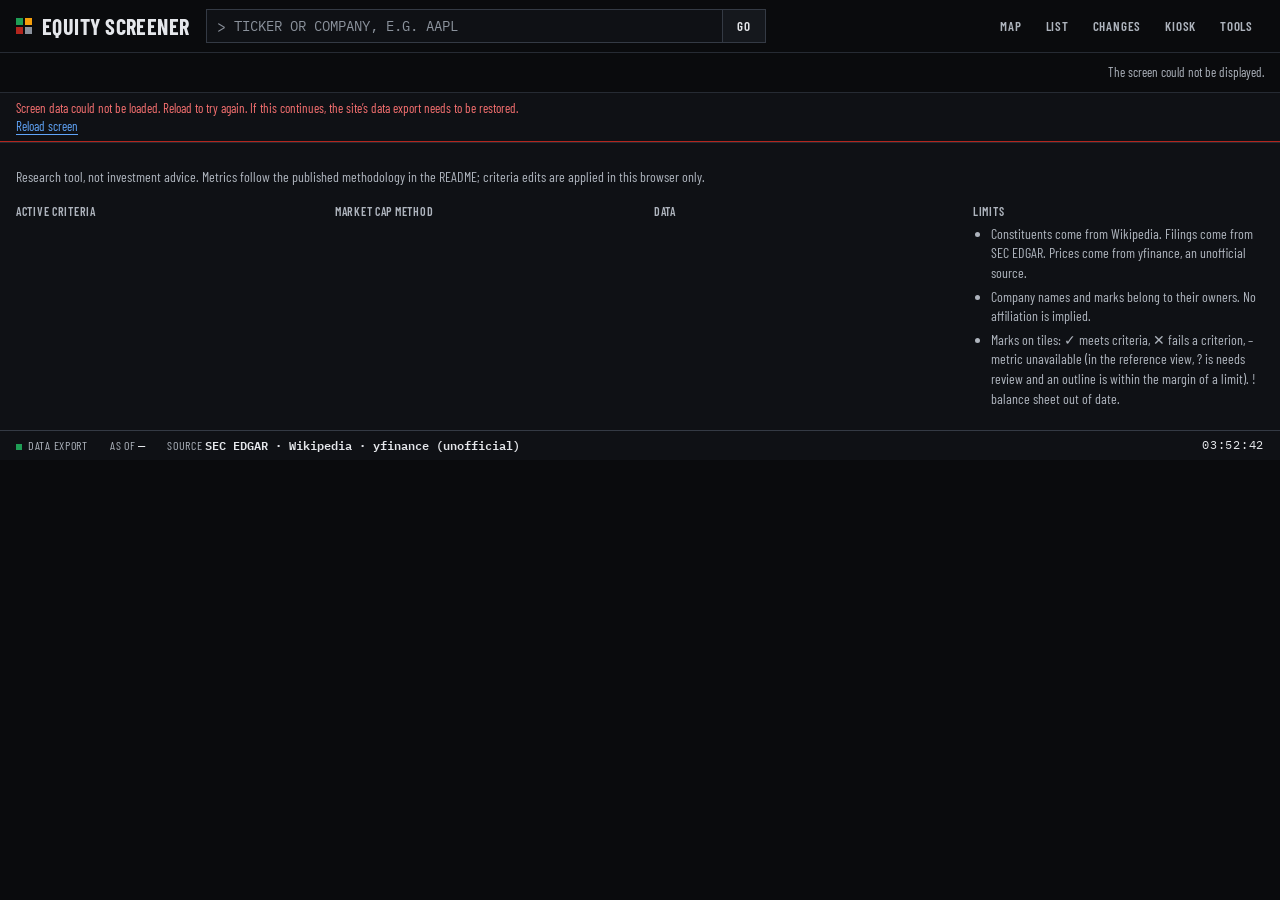
==== commit 4559c522: "Generalise into a configurable equity screener - Add 19 financial metrics (profitability, returns, l" ====
--- a/web/tool/index.html
+++ b/web/tool/index.html
@@ -3,10 +3,10 @@
 <head>
   <meta charset="utf-8">
   <meta name="viewport" content="width=device-width, initial-scale=1">
-  <title>Mirsad: S&amp;P 500 Shariah screen</title>
-  <meta name="description" content="Automated AAOIFI-based Shariah screen of S&amp;P 500 stocks. Not a fatwa and not investment advice.">
-  <meta property="og:title" content="Mirsad: S&amp;P 500 Shariah screen">
-  <meta property="og:description" content="Automated AAOIFI-based Shariah screen of S&amp;P 500 stocks. Not a fatwa and not investment advice.">
+  <title>Equity Screener: S&amp;P 500 fundamentals</title>
+  <meta name="description" content="Screen S&amp;P 500 stocks on reported fundamentals with editable criteria. Research tool, not investment advice.">
+  <meta property="og:title" content="Equity Screener: S&amp;P 500 fundamentals">
+  <meta property="og:description" content="Screen S&amp;P 500 stocks on reported fundamentals with editable criteria. Research tool, not investment advice.">
   <meta property="og:type" content="website">
   <meta name="twitter:card" content="summary">
   <link rel="icon" href="../favicon.svg" type="image/svg+xml">
@@ -14,35 +14,30 @@
   <link rel="stylesheet" href="style.css">
 </head>
 <body>
-  <a class="skip-link" href="#app">Skip to research workspace</a>
   <header class="top">
     <div class="bar1">
-      <a class="wordmark" href="../" aria-label="Mirsad home"><span class="brand-mark" aria-hidden="true">M</span><span>Mirsad<span class="brand-sub">Equity research</span></span></a>
+      <h1 class="wordmark"><span class="mark-tiles" aria-hidden="true"><i class="s-pass"></i><i class="s-review"></i><i class="s-fail"></i><i class="s-insuf"></i></span><span>Equity Screener</span></h1>
       <div class="cmd" role="search">
-        <span class="prompt" aria-hidden="true">⌕</span>
+        <span class="prompt" aria-hidden="true">&gt;</span>
         <label class="visually-hidden" for="q">Ticker or company name</label>
-        <input id="q" type="text" autocomplete="off" spellcheck="false" placeholder="Search a ticker or company"
+        <input id="q" type="text" autocomplete="off" spellcheck="false" placeholder="TICKER OR COMPANY, E.G. AAPL"
                role="combobox" aria-expanded="false" aria-controls="q-results" aria-autocomplete="list">
         <button type="button" id="go" class="go">Go</button>
         <ul id="q-results" class="results" role="listbox" aria-label="Matching stocks" hidden></ul>
       </div>
       <nav class="fn" aria-label="Views">
-        <button type="button" id="fn-map" aria-current="page">Market map</button>
-        <button type="button" id="fn-list">Screener</button>
+        <button type="button" id="fn-map">Map</button>
+        <button type="button" id="fn-list">List</button>
         <button type="button" id="fn-changes">Changes</button>
-        <a href="?display=1" id="fn-kiosk">Display</a>
-        <button type="button" id="tools-toggle" aria-expanded="false" aria-controls="drawer">Filters</button>
+        <a href="?display=1" id="fn-kiosk">Kiosk</a>
+        <button type="button" id="tools-toggle" aria-expanded="false" aria-controls="drawer">Tools</button>
       </nav>
-    </div>
-    <div class="workspace-head">
-      <div><p class="eyebrow">S&amp;P 500 / Shariah research</p><h1>Market overview<span class="heading-dot">.</span></h1><p class="workspace-description">Explore the index. Inspect the evidence behind every screen.</p></div>
-      <div class="workspace-meta"><span class="meta-label">Latest screen</span><p class="sub" id="subtitle">Loading the latest screen…</p><a href="#methodology">Methodology &amp; sources ↗</a></div>
     </div>
     <div class="bar2">
       <div id="counts" class="counts" aria-label="Status counts, as a filter"></div>
       <button type="button" id="reset" class="link" hidden>Reset filters</button>
+      <p class="sub" id="subtitle">Loading the latest screen…</p>
     </div>
-    <div class="workspace-toolbar"><span><b id="view-title">Market map</b><span class="toolbar-separator">/</span><span id="view-description">Tile area reflects spot market capitalization</span></span><span class="toolbar-note">Select a company to open its research record</span></div>
   </header>
 
   <div id="load-error" class="banner error" hidden role="alert">
@@ -51,32 +46,50 @@
   </div>
   <div id="banner" class="banner" hidden role="status"></div>
 
-  <main id="app" tabindex="-1" hidden>
+  <main id="app" hidden>
     <section class="map" aria-label="Map of stocks">
       <div id="treemap" class="treemap" role="img" aria-label="Treemap of S&amp;P 500 stocks sized by market cap, coloured by status"></div>
     </section>
 
     <aside id="drawer" class="drawer" aria-label="Tools and stock detail" inert>
       <div class="drawer-head">
-        <span class="panel-title" id="drawer-title">Filters</span>
+        <span class="panel-title">Tools</span>
         <button type="button" id="drawer-close" class="link">Close</button>
       </div>
 
       <form id="controls" class="filters" onsubmit="return false">
+        <fieldset class="group view">
+          <legend>View</legend>
+          <div class="field"><label for="view-mode">Colour the map by</label>
+            <select id="view-mode">
+              <option value="profile">Screening criteria (pass / fail)</option>
+              <option value="metric">One metric (heatmap)</option>
+              <option value="reference">Reference ratio screen (config.yaml)</option>
+            </select></div>
+          <div class="field" id="view-profile-wrap"><label for="view-profile">Criteria profile</label>
+            <select id="view-profile"></select>
+            <p class="muted" id="view-description"></p>
+            <div id="criteria-editor" class="criteria-editor"></div>
+            <button type="button" class="link" id="add-criterion">Add criterion</button>
+            <button type="button" class="link" id="reset-criteria">Reset to profile</button></div>
+          <div class="field" id="view-metric-wrap" hidden><label for="view-metric">Metric</label>
+            <select id="view-metric"></select></div>
+          <p class="muted" id="view-reference-note" hidden>The ratio limits and industry exclusions defined in config.yaml, with the data-quality flags below. Statuses here do not depend on the profiles above.</p>
+        </fieldset>
         <div class="field sector-field">
           <label for="sector">Sector</label>
           <select id="sector"><option value="all">All sectors</option></select>
         </div>
-        <fieldset class="group">
-          <legend>Status</legend>
+        <fieldset class="group status-filter">
+          <legend>Result</legend>
           <label><input type="checkbox" name="status" value="pass" checked> Pass</label>
           <label><input type="checkbox" name="status" value="needs_review" checked> Needs review</label>
           <label><input type="checkbox" name="status" value="fail" checked> Fail</label>
           <label><input type="checkbox" name="status" value="insufficient_data" checked> Insufficient data</label>
         </fieldset>
         <label class="near"><input type="checkbox" id="near-only"> Near a limit only</label>
-        <details class="more">
-          <summary>Basis of interest income and flags</summary>
+        <details class="more reference-only">
+          <summary>Interest income basis and data-quality flags</summary>
           <div class="more-body">
             <fieldset class="group">
               <legend>Basis of interest income</legend>
@@ -116,7 +129,8 @@
           <label class="sort-label">Sort <select id="sort">
             <option value="watch">Watchlist first, then ticker</option>
             <option value="ticker">Ticker</option>
-            <option value="status">Status</option>
+            <option value="status">Result</option>
+            <option value="metric">Active metric (high to low)</option>
             <option value="cap">Market cap</option>
             <option value="change">Last-close price change</option>
           </select></label>
@@ -126,16 +140,7 @@
         <div class="table-scroll">
           <table class="stock-table">
             <thead>
-              <tr>
-                <th scope="col"><span class="visually-hidden">Pin</span></th>
-                <th scope="col">Ticker</th>
-                <th scope="col">Company</th>
-                <th scope="col" class="num">Market cap</th>
-                <th scope="col">Status</th>
-                <th scope="col">Near limit</th>
-                <th scope="col">Basis</th>
-                <th scope="col" class="num">Last-close change</th>
-              </tr>
+              <tr id="list-head"></tr>
             </thead>
             <tbody id="list-body"></tbody>
           </table>
@@ -151,10 +156,10 @@
     </aside>
   </main>
 
-  <footer class="foot" id="methodology">
+  <footer class="foot">
     <div class="wrap">
       <p class="disclaimer" id="disclaimer"></p>
-      <p class="aid">Research aid: not a ruling, not certification, not investment advice. Each stock is screened with one published methodology, set out in the README.</p>
+      <p class="aid">Research tool, not investment advice. Metrics follow the published methodology in the README; criteria edits are applied in this browser only.</p>
       <div class="foot-grid">
       <details class="unsized" id="unsized" hidden>
         <summary><span id="unsized-count">0</span> stocks have no market cap and are left off the map</summary>
@@ -167,7 +172,7 @@
         </div>
       </details>
         <div>
-          <h3>Thresholds</h3>
+          <h3>Active criteria</h3>
           <ul id="thresholds"></ul>
           <p id="near-desc" class="muted"></p>
         </div>
@@ -184,7 +189,7 @@
           <ul>
             <li>Constituents come from Wikipedia. Filings come from SEC EDGAR. Prices come from yfinance, an unofficial source.</li>
             <li>Company names and marks belong to their owners. No affiliation is implied.</li>
-            <li>Marks on tiles: ✓ pass, ? review, ✕ fail, – insufficient. Outline: within the margin of a limit. ! balance sheet out of date. Other marks are in the detail panel.</li>
+            <li>Marks on tiles: ✓ meets criteria, ✕ fails a criterion, – metric unavailable (in the reference view, ? is needs review and an outline is within the margin of a limit). ! balance sheet out of date.</li>
           </ul>
         </div>
       </div>
@@ -192,7 +197,7 @@
   </footer>
 
   <div class="status" id="status-line" role="status">
-    <span class="live">Screening dataset</span>
+    <span class="live">Data export</span>
     <span>As of <b id="status-asof">—</b></span>
     <span class="src">Source <b>SEC EDGAR · Wikipedia · yfinance (unofficial)</b></span>
     <span class="hover" id="status-hover"></span>
@@ -200,6 +205,7 @@
   </div>
 
   <script src="../vendor/plotly.min.js"></script>
+  <script src="criteria.js"></script>
   <script src="app.js"></script>
 </body>
 </html>
--- a/web/fonts.css
+++ b/web/fonts.css
@@ -1,9 +1,9 @@
 /* Self-hosted fonts: no request leaves the site for a font. Both families are under the SIL Open Font License (web/fonts/OFL.txt). */
-@font-face { font-family: "Mirsad Mono"; src: url("fonts/ibm-plex-mono-latin-400-normal.woff2") format("woff2"); font-weight: 400; font-style: normal; font-display: swap; }
-@font-face { font-family: "Mirsad Mono"; src: url("fonts/ibm-plex-mono-latin-500-normal.woff2") format("woff2"); font-weight: 500; font-style: normal; font-display: swap; }
-@font-face { font-family: "Mirsad Mono"; src: url("fonts/ibm-plex-mono-latin-600-normal.woff2") format("woff2"); font-weight: 600; font-style: normal; font-display: swap; }
-@font-face { font-family: "Mirsad Mono"; src: url("fonts/ibm-plex-mono-latin-700-normal.woff2") format("woff2"); font-weight: 700; font-style: normal; font-display: swap; }
-@font-face { font-family: "Mirsad Condensed"; src: url("fonts/barlow-condensed-latin-400-normal.woff2") format("woff2"); font-weight: 400; font-style: normal; font-display: swap; }
-@font-face { font-family: "Mirsad Condensed"; src: url("fonts/barlow-condensed-latin-500-normal.woff2") format("woff2"); font-weight: 500; font-style: normal; font-display: swap; }
-@font-face { font-family: "Mirsad Condensed"; src: url("fonts/barlow-condensed-latin-600-normal.woff2") format("woff2"); font-weight: 600; font-style: normal; font-display: swap; }
-@font-face { font-family: "Mirsad Condensed"; src: url("fonts/barlow-condensed-latin-700-normal.woff2") format("woff2"); font-weight: 700; font-style: normal; font-display: swap; }
+@font-face { font-family: "Screener Mono"; src: url("fonts/ibm-plex-mono-latin-400-normal.woff2") format("woff2"); font-weight: 400; font-style: normal; font-display: swap; }
+@font-face { font-family: "Screener Mono"; src: url("fonts/ibm-plex-mono-latin-500-normal.woff2") format("woff2"); font-weight: 500; font-style: normal; font-display: swap; }
+@font-face { font-family: "Screener Mono"; src: url("fonts/ibm-plex-mono-latin-600-normal.woff2") format("woff2"); font-weight: 600; font-style: normal; font-display: swap; }
+@font-face { font-family: "Screener Mono"; src: url("fonts/ibm-plex-mono-latin-700-normal.woff2") format("woff2"); font-weight: 700; font-style: normal; font-display: swap; }
+@font-face { font-family: "Screener Condensed"; src: url("fonts/barlow-condensed-latin-400-normal.woff2") format("woff2"); font-weight: 400; font-style: normal; font-display: swap; }
+@font-face { font-family: "Screener Condensed"; src: url("fonts/barlow-condensed-latin-500-normal.woff2") format("woff2"); font-weight: 500; font-style: normal; font-display: swap; }
+@font-face { font-family: "Screener Condensed"; src: url("fonts/barlow-condensed-latin-600-normal.woff2") format("woff2"); font-weight: 600; font-style: normal; font-display: swap; }
+@font-face { font-family: "Screener Condensed"; src: url("fonts/barlow-condensed-latin-700-normal.woff2") format("woff2"); font-weight: 700; font-style: normal; font-display: swap; }
--- a/web/tool/style.css
+++ b/web/tool/style.css
@@ -1,266 +1,307 @@
-/* Mirsad research workspace: graphite surfaces, restrained semantic colour, readable data. */
+/* Mirsad tool: a dark, flat, dense screen. Hairline rules, no radii, shadows or gradients.
+   Status colours are data and are the only saturated colour on the page. */
 :root {
   color-scheme: dark;
-  --bg: #101820; --panel: #16212b; --raise: #1d2a35;
-  --line: #2a3742; --line-2: #3a4a57;
-  --ink: #edf1f3; --ink-2: #a7b6c2; --ink-3: #95a4b1; --link: #78c9b0;
-  --pass: #245f52; --review: #715d36; --fail: #6d3e47; --insuf: #596a79;
-  --pass-ink: #8dd5bd; --review-ink: #e3c88d; --fail-ink: #e7a2ad;
-  --mono: "Mirsad Mono", ui-monospace, Menlo, monospace;
-  --cond: -apple-system, BlinkMacSystemFont, "Segoe UI", sans-serif;
-  --status-h: 34px; --chrome: 330px;
-}
+  --bg: #0a0b0d;
+  --panel: #0f1115;
+  --raise: #15181d;
+  --line: #262b33;
+  --line-2: #343a44;
+  --ink: #e5e7eb;
+  --ink-2: #aeb4bd;
+  --ink-3: #8b929c;
+  --link: #60a5fa;
+  --pass: #1f9d55;
+  --review: #f59e0b;
+  --fail: #b3261e;
+  --insuf: #8b929c;
+  --pass-ink: #4ade80;
+  --review-ink: #fbbf24;
+  --fail-ink: #f87171;
+  --mono: "Screener Mono", ui-monospace, Menlo, monospace;
+  --cond: "Screener Condensed", "Arial Narrow", sans-serif;
+  --status-h: 30px;
+  --chrome: 124px;   /* header plus status line: the map fills the rest of the first screen */
+}
+
 *, *::before, *::after { box-sizing: border-box; }
 [hidden] { display: none !important; }
 html, body { margin: 0; background: var(--bg); color: var(--ink); }
-body { font-family: var(--cond); font-size: 14px; line-height: 1.55; -webkit-font-smoothing: antialiased; }
-a { color: var(--link); text-underline-offset: 4px; }
-h1, h2, h3, p { margin: 0; }
-h1, h2, h3 { font-weight: 550; }
+body { font-family: var(--cond); font-size: 15px; line-height: 1.4; }
+a { color: var(--link); }
+h1, h2, h3 { font-weight: 600; margin: 0; }
+p { margin: 0; }
 button, select, input { font: inherit; color: inherit; }
 button { cursor: pointer; }
-button, a, input, select { transition: background .18s, color .18s, border-color .18s; }
-button:active { transform: translateY(1px); }
-:focus-visible { outline: 2px solid var(--link); outline-offset: 4px; }
+:focus-visible { outline: 2px solid var(--link); outline-offset: 2px; }
 .visually-hidden { position: absolute; width: 1px; height: 1px; overflow: hidden; clip: rect(0 0 0 0); white-space: nowrap; }
-.skip-link { position: absolute; left: 24px; top: -70px; z-index: 60; padding: 12px; background: var(--panel); }
-.skip-link:focus { top: 12px; }
-.muted, .mark { color: var(--ink-2); }
+.muted { color: var(--ink-2); }
 .num { text-align: right; font-family: var(--mono); font-variant-numeric: tabular-nums; }
-.top { background: var(--bg); }
-.bar1 { display: flex; align-items: center; gap: 34px; min-height: 64px; padding: 0 32px; border-bottom: 1px solid var(--line); }
-.wordmark { display: flex; align-items: center; gap: 12px; text-decoration: none; color: var(--ink); font-size: 24px; font-weight: 600; letter-spacing: -.8px; flex: none; }
-.brand-mark { display: grid; place-items: center; width: 35px; height: 35px; border: 1px solid #78c9b0; color: var(--link); font-family: var(--mono); font-size: 21px; font-weight: 500; }
-.brand-sub { display: block; font-size: 10px; font-weight: 400; letter-spacing: 1.7px; color: var(--ink-2); text-transform: uppercase; margin-top: -3px; }
-.cmd { position: relative; display: flex; align-items: center; flex: 1; max-width: 350px; height: 40px; border: 1px solid var(--line); background: var(--panel); border-radius: 5px; }
+.mark { color: var(--ink-2); }
+
+/* ---------- header ---------- */
+
+.top { border-bottom: 1px solid var(--line); background: var(--bg); }
+.bar1 { display: flex; align-items: center; gap: 16px; height: 52px; padding: 0 16px; }
+.wordmark {
+  display: flex; align-items: center; gap: 10px; margin: 0; flex: none;
+  font-family: var(--cond); font-weight: 700; font-size: 22px; letter-spacing: 0.02em; text-transform: uppercase;
+}
+.mark-tiles { display: inline-grid; grid-template-columns: 1fr 1fr; gap: 2px; width: 16px; height: 16px; flex: none; }
+.mark-tiles i { display: block; }
+.s-pass { background: var(--pass); }
+.s-review { background: var(--review); }
+.s-fail { background: var(--fail); }
+.s-insuf { background: var(--insuf); }
+
+.cmd { position: relative; display: flex; align-items: center; flex: 1; max-width: 560px; height: 34px; border: 1px solid var(--line-2); background: var(--panel); }
 .cmd:focus-within { border-color: var(--link); }
-.prompt { font-size: 24px; color: var(--ink-3); padding: 0 12px; }
-.cmd input { width: 100%; min-width: 0; height: 100%; border: 0; background: transparent; font-size: 12px; outline: none; }
+.prompt { padding: 0 8px 0 10px; color: var(--ink-3); font-family: var(--mono); }
+.cmd input { flex: 1; min-width: 0; height: 100%; border: 0; background: transparent; padding: 0 8px 0 0; font-family: var(--mono); font-size: 14px; outline: none; }
 .cmd input::placeholder { color: var(--ink-3); }
-.go { height: 28px; padding: 0 10px; margin-right: 6px; background: var(--raise); border: 1px solid var(--line); border-radius: 3px; font-size: 11px; }
-.go:hover { background: var(--line); }
-.results { position: absolute; top: calc(100% + 8px); left: 0; right: 0; z-index: 50; margin: 0; padding: 6px; list-style: none; max-height: 360px; overflow-y: auto; background: var(--panel); border: 1px solid var(--line-2); border-radius: 5px; box-shadow: 0 16px 40px #08121a80; }
-.results li { display: grid; grid-template-columns: 65px minmax(0, 1fr) auto; gap: 10px; align-items: center; padding: 10px 8px; cursor: pointer; }
-.results li[aria-selected="true"] { background: var(--raise); }
-.results .res-t { font-family: var(--mono); font-size: 12px; }
-.results .res-n { color: var(--ink-2); overflow: hidden; text-overflow: ellipsis; white-space: nowrap; font-size: 12px; }
+.go { height: 100%; padding: 0 14px; border: 0; border-left: 1px solid var(--line-2); background: var(--raise); text-transform: uppercase; letter-spacing: 0.06em; font-size: 13px; font-weight: 600; }
+.go:hover { background: #1c2027; }
+.results {
+  position: absolute; top: 100%; left: -1px; right: -1px; z-index: 30; margin: 0; padding: 0; list-style: none;
+  max-height: 360px; overflow-y: auto; background: var(--panel); border: 1px solid var(--line-2); border-top: 0;
+}
+.results li { display: grid; grid-template-columns: 72px minmax(0, 1fr) auto; gap: 12px; align-items: center; padding: 7px 10px; border-bottom: 1px solid var(--line); cursor: pointer; }
+.results li[aria-selected="true"] { background: var(--raise); box-shadow: inset 2px 0 0 var(--link); }
+.results .res-t { font-family: var(--mono); font-weight: 600; }
+.results .res-n { color: var(--ink-2); overflow: hidden; text-overflow: ellipsis; white-space: nowrap; }
 .results .res-none { display: block; color: var(--ink-2); cursor: default; }
-.results .st { font-size: 10px; }
-.fn { display: flex; align-self: stretch; align-items: stretch; gap: 24px; margin-left: auto; }
-.fn button, .fn a { display: flex; align-items: center; white-space: nowrap; padding: 0; border: 0; border-bottom: 2px solid transparent; background: transparent; color: var(--ink-2); font-size: 12px; font-weight: 500; text-decoration: none; }
+.results .st { font-size: 12px; }
+
+.fn { display: flex; gap: 2px; margin-left: auto; }
+.fn button, .fn a {
+  padding: 5px 10px; border: 1px solid transparent; background: transparent; color: var(--ink-2);
+  font-size: 13px; font-weight: 600; text-transform: uppercase; letter-spacing: 0.06em; text-decoration: none;
+}
 .fn button:hover, .fn a:hover { color: var(--ink); }
-.fn [aria-current="page"] { border-bottom-color: var(--link); color: var(--ink); }
-.fn #tools-toggle { align-self: center; height: 34px; padding: 0 12px; border: 1px solid var(--line-2); border-radius: 4px; }
-.fn #tools-toggle[aria-expanded="true"] { color: var(--link); border-color: var(--link); }
-.workspace-head { display: flex; justify-content: space-between; align-items: center; padding: 20px 32px 18px; }
-.eyebrow { color: var(--ink-2); font-size: 11px; letter-spacing: 1px; text-transform: uppercase; margin-bottom: 6px; }
-.workspace-head h1 { font-size: 30px; font-weight: 500; letter-spacing: -1px; line-height: 1.3; }
-.heading-dot { color: var(--link); }
-.workspace-description { color: var(--ink-2); font-size: 12px; margin-top: 7px; }
-.workspace-meta { text-align: right; font-size: 11px; line-height: 1.9; }
-.meta-label { color: var(--ink-3); font-size: 10px; text-transform: uppercase; letter-spacing: 1px; }
-.sub { color: var(--ink); font-size: 12px; font-variant-numeric: tabular-nums; }
-.workspace-meta a { color: var(--ink-2); text-decoration: none; }
-.workspace-meta a:hover { color: var(--link); }
-.bar2 { display: flex; align-items: center; gap: 20px; padding: 0 32px 18px; }
-.counts { display: grid; grid-template-columns: repeat(4, 1fr); width: 100%; border: 1px solid var(--line); border-radius: 6px; overflow: hidden; }
-.chip { display: grid; grid-template-columns: 1fr auto; gap: 8px; text-align: left; padding: 12px 20px; background: var(--panel); border: 0; border-right: 1px solid var(--line); color: var(--ink); }
-.chip:last-child { border-right: 0; }
-.chip:hover { background: var(--raise); }
-.chip-n { grid-row: 1 / 3; grid-column: 2; align-self: center; color: var(--ink); font-size: 29px; font-weight: 400; font-variant-numeric: tabular-nums; letter-spacing: -1px; }
-.chip-l { font-size: 12px; font-weight: 500; }
-.chip-share { color: var(--ink-3); font-size: 10px; }
-.chip[aria-pressed="false"] { opacity: .45; }
-.chip.st-pass .chip-l { color: var(--pass-ink); }
-.chip.st-needs_review .chip-l { color: var(--review-ink); }
-.chip.st-fail .chip-l { color: var(--fail-ink); }
+.fn [aria-expanded="true"] { border-color: var(--line-2); color: var(--ink); }
+
+.bar2 { display: flex; align-items: center; gap: 14px; height: 40px; padding: 0 16px; border-top: 1px solid var(--line); }
+.counts { display: flex; gap: 6px; flex-wrap: wrap; }
+.chip {
+  display: inline-flex; align-items: center; gap: 8px; padding: 3px 10px 3px 8px; background: transparent;
+  border: 1px solid var(--line-2); border-left-width: 6px; color: var(--ink); font-size: 13px; text-transform: uppercase; letter-spacing: 0.04em;
+}
+.chip-n { font-family: var(--mono); font-weight: 600; font-size: 14px; font-variant-numeric: tabular-nums; }
+.chip[aria-pressed="false"] { opacity: 0.4; }
+.chip.st-pass { border-left-color: var(--pass); }
+.chip.st-needs_review { border-left-color: var(--review); }
+.chip.st-fail { border-left-color: var(--fail); }
+.chip.st-insufficient_data { border-left-color: var(--insuf); }
 .chip:disabled { cursor: default; }
-.workspace-toolbar { display: flex; align-items: center; justify-content: space-between; gap: 20px; padding: 12px 32px; border-top: 1px solid var(--line); border-bottom: 1px solid var(--line); font-size: 11px; color: var(--ink-2); }
-.workspace-toolbar b { color: var(--ink); font-size: 12px; font-weight: 500; }
-.toolbar-separator { margin: 0 12px; color: var(--line-2); }
-.toolbar-note { color: var(--ink-3); }
-.banner { margin: 0; padding: 8px 32px; background: #1c252c; border-bottom: 1px solid var(--line); color: var(--review-ink); font-size: 11px; }
-.banner p + p { margin-top: 3px; }
-.banner.error { color: var(--fail-ink); padding: 16px 32px; }
-.banner.error .link { margin-top: 8px; }
-.link { padding: 0; border: 0; background: none; color: var(--link); text-decoration: none; font-size: 12px; }
-.link:hover { text-decoration: underline; }
-main#app { position: relative; height: calc(100dvh - var(--chrome)); min-height: 450px; overflow: clip; }
-.map { position: relative; height: 100%; padding: 12px 26px 18px; }
+#reset { font-size: 13px; text-transform: uppercase; letter-spacing: 0.04em; }
+.sub { margin-left: auto; color: var(--ink-2); font-size: 13px; white-space: nowrap; overflow: hidden; text-overflow: ellipsis; min-width: 0; }
+
+.banner { margin: 0; padding: 6px 16px; background: var(--panel); border-bottom: 1px solid var(--line); color: var(--ink-2); font-size: 13px; }
+.banner p + p { margin-top: 4px; }
+.banner.error { color: var(--fail-ink); border-bottom-color: var(--fail); }
+.link { padding: 0; border: 0; background: none; color: var(--link); text-decoration: underline; text-underline-offset: 3px; }
+
+/* ---------- map and drawer ---------- */
+
+/* clip, not hidden: a hidden container can still be scrolled by focus or scrollIntoView, which would move the map */
+main#app { position: relative; height: calc(100dvh - var(--chrome)); min-height: 420px; overflow: hidden; overflow: clip; }
+.map { position: relative; height: 100%; }
 .treemap { width: 100%; height: 100%; }
-.drawer { position: absolute; top: 0; right: 0; bottom: 0; z-index: 20; width: min(620px, 100%); overflow-y: auto; overscroll-behavior: contain; background: var(--panel); border-left: 1px solid var(--line-2); box-shadow: -16px 0 40px #08121a66; transform: translateX(101%); transition: transform .2s ease; }
+
+/* The tools overlay the right edge of the map: the map keeps its size and place. */
+.drawer {
+  position: absolute; top: 0; right: 0; bottom: 0; z-index: 20; width: min(420px, 100%); overflow-y: auto;
+  background: var(--panel); border-left: 1px solid var(--line-2); transform: translateX(100%); transition: transform 0.15s ease-out;
+}
 .drawer.open { transform: none; }
-.drawer[data-mode="list"], .drawer[data-mode="changes"] { width: 100%; border-left: 0; box-shadow: none; }
-.drawer[data-mode="filters"] { width: min(380px, 100%); }
-.drawer > .filters, .drawer > .panel { display: none; }
-.drawer[data-mode="filters"] > .filters, .drawer[data-mode="detail"] > .detail, .drawer[data-mode="list"] > .list, .drawer[data-mode="changes"] > .changes-panel { display: block; }
-.drawer-head { position: sticky; top: 0; z-index: 2; display: flex; align-items: center; justify-content: space-between; padding: 16px 28px; background: var(--panel); border-bottom: 1px solid var(--line); }
-.panel-title { font-size: 14px; font-weight: 500; color: var(--ink); }
-.filters { padding: 24px 28px; }
-.field { display: grid; gap: 7px; }
-.field label, .sector-field label, .sort-label { font-size: 11px; color: var(--ink-2); }
-select, input[type="search"] { width: 100%; height: 38px; padding: 0 10px; border: 1px solid var(--line-2); border-radius: 4px; background: var(--bg); }
-input[type="checkbox"] { accent-color: var(--link); margin: 0 9px 0 0; }
-.group { margin: 22px 0 0; padding: 0; border: 0; }
-.group legend { padding: 0; margin-bottom: 9px; font-size: 11px; color: var(--ink-2); }
-.group label, .near, .inline { display: flex; align-items: center; min-height: 32px; font-size: 12px; }
-.near, .more { margin-top: 16px; }
-.more > summary { cursor: pointer; font-size: 12px; color: var(--ink-2); }
-.more-body { margin-top: 12px; }
-.glyph { display: inline-block; width: 1.4em; font-family: var(--mono); }
-.count { font-family: var(--mono); color: var(--ink-2); font-size: 11px; font-weight: 400; }
-.filters .count { display: block; margin-top: 22px; }
-.panel { padding: 24px 28px; }
-.empty { padding: 24px 0; color: var(--ink-2); }
+.drawer-head { position: sticky; top: 0; z-index: 2; display: flex; align-items: center; justify-content: space-between; padding: 10px 16px; background: var(--panel); border-bottom: 1px solid var(--line); }
+.panel-title { font-size: 12px; font-weight: 600; text-transform: uppercase; letter-spacing: 0.08em; color: var(--ink-2); }
+.filters { padding: 12px 16px; border-bottom: 1px solid var(--line); }
+.field { display: grid; gap: 4px; }
+.field label, .sector-field label { font-size: 12px; font-weight: 600; text-transform: uppercase; letter-spacing: 0.06em; color: var(--ink-2); }
+select, input[type="search"] { width: 100%; height: 32px; padding: 0 8px; border: 1px solid var(--line-2); border-radius: 0; background: var(--bg); }
+input[type="checkbox"] { accent-color: var(--link); margin: 0 6px 0 0; }
+.group { margin: 12px 0 0; padding: 0; border: 0; border-top: 1px solid var(--line); padding-top: 8px; }
+.group legend { padding: 0; margin-bottom: 4px; font-size: 12px; font-weight: 600; text-transform: uppercase; letter-spacing: 0.06em; color: var(--ink-2); }
+.group label, .near, .inline { display: flex; align-items: center; min-height: 26px; font-size: 14px; }
+.near { margin-top: 10px; }
+.more { margin-top: 10px; }
+.more > summary { cursor: pointer; font-size: 13px; color: var(--ink-2); }
+.more-body { margin-top: 4px; }
+.glyph { display: inline-block; width: 1.4em; font-family: var(--mono); text-align: center; color: var(--ink-2); }
+.count { font-family: var(--mono); font-variant-numeric: tabular-nums; color: var(--ink-2); font-weight: 400; }
+.filters .count { display: block; margin-top: 10px; font-size: 13px; }
+
+.panel { padding: 14px 16px; border-bottom: 1px solid var(--line); }
+details.panel > summary { cursor: pointer; list-style: none; }
+details.panel > summary::-webkit-details-marker { display: none; }
+details.panel > summary::before { content: "+ "; color: var(--ink-3); font-family: var(--mono); }
+details.panel[open] > summary::before { content: "− "; }
+.empty { color: var(--ink-2); }
 .detail:focus { outline: none; }
 .ident { display: flex; align-items: center; justify-content: space-between; gap: 12px; }
-.ident h2 { font-size: 26px; font-weight: 550; letter-spacing: -.6px; }
-.ident-name { display: block; font-family: var(--cond); font-size: 16px; letter-spacing: 0; font-weight: 400; color: var(--ink-2); margin-top: 4px; }
-.sector { margin-top: 9px; font-size: 11px; }
-.verdict { display: flex; align-items: center; gap: 12px; margin-top: 16px; }
-.reason { margin-top: 12px; font-size: 12px; line-height: 1.6; color: var(--ink-2); }
-.near-flag { color: var(--review-ink); font-size: 11px; }
-.flagline { display: flex; flex-wrap: wrap; gap: 6px; margin-top: 12px; }
-.flag { padding: 4px 8px; border: 1px solid var(--line-2); border-radius: 3px; font-size: 10px; color: var(--ink-2); }
-.pin, .pin-toggle { background: transparent; color: var(--ink-3); border: 1px solid var(--line-2); border-radius: 4px; }
-.pin { border: 0; padding: 4px 8px; font-size: 15px; }
-.pin-toggle { padding: 8px 12px; font-size: 11px; }
-.pin[aria-pressed="true"], .pin-toggle[aria-pressed="true"] { color: var(--review-ink); }
-.st { display: inline-block; font-size: 11px; font-weight: 500; white-space: nowrap; }
+.ident h2 { font-family: var(--mono); font-size: 22px; font-weight: 600; letter-spacing: 0.02em; }
+.ident-name { font-family: var(--cond); font-size: 17px; font-weight: 500; color: var(--ink-2); }
+.sector { margin-top: 2px; font-size: 13px; }
+.verdict { display: flex; align-items: baseline; gap: 12px; margin-top: 12px; }
+.reason { margin-top: 8px; font-size: 15px; color: var(--ink); }
+.near-flag { font-size: 12px; text-transform: uppercase; letter-spacing: 0.06em; color: var(--review-ink); font-weight: 600; }
+.flagline { display: flex; flex-wrap: wrap; gap: 6px; margin-top: 10px; }
+.flag { padding: 2px 6px; border: 1px solid var(--line-2); font-size: 13px; color: var(--ink-2); }
+.pin, .pin-toggle { border: 1px solid transparent; background: transparent; color: var(--ink-3); }
+.pin { padding: 0 6px; font-size: 16px; line-height: 1; }
+.pin[aria-pressed="true"] { color: var(--review-ink); }
+.pin-toggle { padding: 5px 10px; border-color: var(--line-2); font-size: 13px; text-transform: uppercase; letter-spacing: 0.04em; color: var(--ink-2); }
+.pin-toggle[aria-pressed="true"] { color: var(--review-ink); border-color: var(--review); }
+
+/* plain-text status: colour and word, no pill, no glyph */
+.st { font-size: 13px; font-weight: 600; text-transform: uppercase; letter-spacing: 0.06em; }
 .st-pass { color: var(--pass-ink); }
 .st-needs_review { color: var(--review-ink); }
 .st-fail { color: var(--fail-ink); }
 .st-insufficient_data { color: var(--ink-2); }
-.verdict .st { font-size: 12px; padding: 5px 11px; border: 1px solid currentColor; border-radius: 4px; }
-.badge { font-size: 10px; color: var(--ink-2); }
-.badge.lower, .badge.outof { color: var(--review-ink); }
+.verdict .st { font-size: 15px; }
+
+.badge { font-size: 12px; font-weight: 600; text-transform: uppercase; letter-spacing: 0.06em; color: var(--ink-2); white-space: nowrap; }
+.badge.lower { color: var(--review-ink); }
 .badge.into { color: var(--pass-ink); }
-.stock { padding: 0; border: 0; background: none; color: var(--link); font-family: var(--mono); font-size: 12px; font-weight: 500; }
+.badge.outof { color: var(--fail-ink); }
+
+.stock { padding: 0; border: 0; background: none; color: var(--link); font-family: var(--mono); font-weight: 600; text-decoration: none; }
 .stock:hover { text-decoration: underline; }
 .stock:disabled { color: var(--ink-2); cursor: default; }
-.kv { display: grid; grid-template-columns: max-content minmax(0, 1fr); gap: 9px 18px; margin-top: 14px; font-size: 12px; }
+
+.kv { display: grid; grid-template-columns: max-content minmax(0, 1fr); gap: 6px 16px; margin: 10px 0 0; font-size: 14px; }
 .kv dt { color: var(--ink-2); }
 .kv dd { margin: 0; min-width: 0; overflow-wrap: anywhere; }
-.key-facts { grid-template-columns: repeat(2, minmax(0, 1fr)); gap: 18px; padding: 16px 0; margin: 14px 0 8px; border-top: 1px solid var(--line); }
-.key-facts > div { display: grid; gap: 5px; }
-.key-facts dt { font-size: 10px; }
-.key-facts dd { font-family: var(--mono); font-size: 12px; font-variant-numeric: tabular-nums; }
-h3 { margin: 16px 0 7px; font-size: 12px; }
+.key-facts { grid-template-columns: repeat(2, minmax(0, 1fr)); }
+.key-facts > div { display: grid; gap: 2px; }
+.key-facts dt { font-size: 12px; text-transform: uppercase; letter-spacing: 0.06em; }
+.key-facts dd { font-family: var(--mono); font-variant-numeric: tabular-nums; font-size: 14px; color: var(--ink); }
+h3 { margin: 12px 0 4px; font-size: 12px; font-weight: 600; text-transform: uppercase; letter-spacing: 0.06em; color: var(--ink-2); }
+
 .sec { border-top: 1px solid var(--line); }
-.sec > summary { display: flex; align-items: center; gap: 8px; padding: 16px 0; cursor: pointer; list-style: none; font-size: 12px; font-weight: 500; }
+.sec > summary { display: flex; align-items: center; gap: 8px; padding: 9px 0; cursor: pointer; list-style: none; font-size: 12px; font-weight: 600; text-transform: uppercase; letter-spacing: 0.08em; color: var(--ink-2); }
 .sec > summary::-webkit-details-marker { display: none; }
-.sec > summary::after { content: "+"; margin-left: auto; color: var(--ink-3); }
-.sec[open] > summary::after { content: "−"; }
-.sec-body { padding-bottom: 18px; font-size: 12px; }
-.sec-body p + p { margin-top: 10px; }
-table { width: 100%; border-collapse: collapse; font-size: 12px; }
-th, td { padding: 13px 12px; border-bottom: 1px solid var(--line); text-align: left; vertical-align: top; }
-th { font-size: 10px; font-weight: 500; color: var(--ink-2); }
+.sec > summary::before { content: "+"; font-family: var(--mono); color: var(--ink-3); width: 1ch; }
+.sec[open] > summary::before { content: "−"; }
+.sec-body { padding: 0 0 12px; font-size: 14px; }
+.sec-body p + p { margin-top: 6px; }
+
+table { width: 100%; border-collapse: collapse; font-size: 14px; }
+th, td { padding: 6px 8px; border-bottom: 1px solid var(--line); text-align: left; vertical-align: top; }
+th { font-size: 12px; font-weight: 600; text-transform: uppercase; letter-spacing: 0.06em; color: var(--ink-2); }
 .table-scroll { overflow-x: auto; }
-.ratios .ratio-head th { padding: 15px 0 5px; border-bottom: 0; font-size: 12px; color: var(--ink); }
-.ratios .ratio-vals td { padding: 5px 10px 5px 0; border-bottom: 0; font-family: var(--mono); font-size: 11px; }
-.ratios .ratio-vals td[data-label="Value"] { font-size: 20px; color: var(--ink); }
+.ratios { font-size: 14px; }
+.ratios .ratio-head th { padding: 10px 0 2px; border-bottom: 0; font-size: 13px; font-weight: 600; text-transform: none; letter-spacing: 0; color: var(--ink); }
+.ratios .ratio-vals td { padding: 2px 14px 2px 0; border-bottom: 0; font-family: var(--mono); font-variant-numeric: tabular-nums; }
 .ratios .ratio-vals td[data-label="Value"], .ratios .ratio-vals td[data-label="Limit"] { white-space: nowrap; }
-.ratios .ratio-vals td[data-label="Result"] { font-family: var(--cond); text-align: right; }
-.ratios .figures td { padding: 4px 0 15px; font-size: 10px; overflow-wrap: anywhere; }
-.mcap th[scope="row"] { font-weight: 400; color: var(--ink); }
-.mcap .figures td { font-size: 10px; color: var(--ink-2); padding-top: 0; }
-.stock-table { min-width: 760px; }
-.stock-table th { position: sticky; top: 0; background: var(--raise); }
-.stock-table td { vertical-align: middle; }
-.stock-table tbody tr:hover { background: var(--raise); }
-.stock-table td:nth-child(1) { width: 40px; }
-.list-tools { display: flex; flex-wrap: wrap; gap: 16px; align-items: flex-end; margin: 20px 0 24px; }
-.list-tools .field { flex: 1 1 260px; max-width: 380px; }
-.sort-label { display: grid; gap: 7px; }
-.sort-label select { width: 225px; }
-.note-inline { margin-left: auto; font-size: 10px; align-self: center; max-width: 220px; }
-.changes { margin: 22px 0 0; padding: 0; list-style: none; max-width: 1000px; }
-.changes > li { display: grid; gap: 8px; padding: 22px 24px; margin-bottom: 12px; background: var(--raise); border-left: 2px solid var(--line-2); font-size: 12px; }
-.changes > li.into { border-left-color: var(--pass-ink); }
-.changes > li.outof { border-left-color: var(--fail-ink); }
-.changes .meta { font-size: 10px; color: var(--ink-2); }
-.changes ul { margin: 0; padding-left: 18px; color: var(--ink-2); }
-#changes-more { margin-top: 14px; }
+.ratios .ratio-vals td[data-label="Result"] { font-family: var(--cond); font-size: 14px; text-align: right; }
+.ratios .figures td { padding: 0 0 8px; border-bottom: 1px solid var(--line); font-size: 13px; overflow-wrap: anywhere; }
+.mcap th[scope="row"] { font-weight: 400; text-transform: none; letter-spacing: 0; color: var(--ink); }
+.mcap .figures td { padding: 0 8px 8px; border-bottom: 1px solid var(--line); font-size: 13px; color: var(--ink-2); }
+.stock-table td { font-size: 14px; }
+.stock-table td:nth-child(1), .stock-table th:nth-child(1) { width: 36px; }
+
+/* ---------- list, changes and tools ---------- */
+
+.list-tools { display: flex; flex-wrap: wrap; gap: 10px 14px; align-items: flex-end; margin: 10px 0; }
+.list-tools .field { flex: 1 1 180px; }
+.sort-label { display: grid; gap: 4px; font-size: 12px; font-weight: 600; text-transform: uppercase; letter-spacing: 0.06em; color: var(--ink-2); }
+.sort-label select { width: auto; min-width: 160px; font-size: 14px; text-transform: none; letter-spacing: 0; font-weight: 400; }
+.note-inline { font-size: 13px; flex-basis: 100%; }
+
+.changes { margin: 10px 0 0; padding: 0; list-style: none; }
+.changes > li { display: grid; gap: 4px; padding: 10px 0 10px 12px; border-bottom: 1px solid var(--line); border-left: 3px solid transparent; font-size: 14px; }
+.changes > li.into { border-left-color: var(--pass); }
+.changes > li.outof { border-left-color: var(--fail); }
+.changes .meta { font-size: 12px; color: var(--ink-2); text-transform: uppercase; letter-spacing: 0.04em; }
+.changes ul { margin: 2px 0 0; padding-left: 18px; color: var(--ink-2); }
+#changes-more { margin-top: 8px; }
+
+/* ---------- footer and status line ---------- */
+
 .foot { border-top: 1px solid var(--line); background: var(--panel); }
-.foot .wrap { max-width: 1440px; margin: 0 auto; padding: 32px; }
-.disclaimer, .aid { max-width: 1050px; font-size: 11px; color: var(--ink-2); }
-.aid { margin-top: 10px; }
-.foot-grid { display: grid; grid-template-columns: repeat(4, 1fr); gap: 28px; margin-top: 28px; font-size: 11px; color: var(--ink-2); }
-.foot-grid h3 { margin: 0 0 12px; color: var(--ink); }
-.foot-grid ul { margin: 0; padding-left: 16px; }
-.foot-grid li + li { margin-top: 6px; }
+.foot .wrap { max-width: 1400px; margin: 0 auto; padding: 18px 16px 22px; }
+.disclaimer { font-size: 14px; color: var(--ink); }
+.aid { margin-top: 6px; font-size: 14px; color: var(--ink-2); }
+.foot-grid { display: grid; grid-template-columns: repeat(auto-fit, minmax(230px, 1fr)); gap: 18px 28px; margin-top: 16px; font-size: 14px; color: var(--ink-2); }
+.foot-grid h3 { margin-top: 0; }
+.foot-grid ul { margin: 0; padding-left: 18px; }
+.foot-grid li + li { margin-top: 4px; }
 .foot-grid .unsized { grid-column: 1 / -1; }
-.foot-grid .unsized > summary { cursor: pointer; color: var(--ink); }
-.status { position: sticky; bottom: 0; z-index: 30; display: flex; align-items: center; gap: 24px; height: var(--status-h); padding: 0 32px; background: var(--bg); border-top: 1px solid var(--line); font-size: 10px; color: var(--ink-2); white-space: nowrap; overflow: hidden; }
-.status b { color: var(--ink); font-weight: 400; }
-.status .live { color: var(--link); }
-.status .hover { min-width: 0; overflow: hidden; text-overflow: ellipsis; }
-.status .clock { margin-left: auto; font-family: var(--mono); font-size: 10px; }
-@media (min-width: 1800px) { .bar1, .workspace-head, .bar2, .workspace-toolbar { padding-left: 48px; padding-right: 48px; } }
-@media (max-width: 1100px) { .bar1 { gap: 22px; } .fn { gap: 15px; } .cmd { max-width: 260px; } .toolbar-note { display: none; } }
-@media (max-width: 800px) {
-  .bar1 { flex-wrap: wrap; padding: 16px 20px 0; gap: 16px; }
-  .wordmark { font-size: 22px; }
-  .cmd { max-width: none; margin-left: auto; flex-basis: 180px; }
-  .fn { width: 100%; min-height: 48px; margin: 0; justify-content: space-between; gap: 10px; }
-  .workspace-head { padding: 24px 20px; }
-  .workspace-head h1 { font-size: 27px; }
-  .workspace-meta { display: none; }
-  .bar2 { padding: 0 20px 20px; flex-wrap: wrap; }
-  .counts { grid-template-columns: repeat(2, 1fr); }
-  .chip { padding: 12px 14px; }
-  .chip:nth-child(2) { border-right: 0; }
-  .chip:nth-child(-n+2) { border-bottom: 1px solid var(--line); }
-  .chip-n { font-size: 24px; }
-  .chip-share { font-size: 9px; }
-  .workspace-toolbar { padding: 12px 20px; }
-  #view-description { display: none; }
-  .toolbar-separator { display: none; }
-  .banner { padding: 8px 20px; }
-  .map { padding: 10px 14px 16px; }
+.foot-grid .unsized > summary { cursor: pointer; font-size: 14px; color: var(--ink); }
+.foot-grid .unsized .table-scroll { margin-top: 8px; }
+
+.status {
+  position: sticky; bottom: 0; z-index: 10; display: flex; align-items: center; gap: 22px; height: var(--status-h); padding: 0 16px;
+  background: var(--panel); border-top: 1px solid var(--line-2); font-size: 12px; text-transform: uppercase; letter-spacing: 0.06em; color: var(--ink-2); white-space: nowrap; overflow: hidden;
+}
+.status b { font-weight: 600; color: var(--ink); text-transform: none; letter-spacing: 0; font-family: var(--mono); }
+.status .live::before { content: ""; display: inline-block; width: 6px; height: 6px; margin-right: 6px; vertical-align: middle; background: var(--pass); }
+.status .hover { min-width: 0; overflow: hidden; text-overflow: ellipsis; color: var(--ink); text-transform: none; letter-spacing: 0; font-family: var(--mono); font-size: 13px; }
+.status .clock { margin-left: auto; font-family: var(--mono); font-variant-numeric: tabular-nums; color: var(--ink); }
+
+/* ---------- narrow screens ---------- */
+
+@media (max-width: 960px) {
+  :root { --chrome: 176px; }
+  .bar1 { height: auto; flex-wrap: wrap; padding: 8px 12px; gap: 8px; }
+  .cmd { order: 3; flex-basis: 100%; max-width: none; }
+  .fn { margin-left: 0; }
+  .bar2 { height: auto; flex-wrap: wrap; padding: 6px 12px; }
+  .sub { margin-left: 0; width: 100%; }
   .drawer { width: 100%; }
-  .drawer-head, .panel, .filters { padding-left: 20px; padding-right: 20px; }
-  .note-inline { display: none; }
-  .foot-grid { grid-template-columns: repeat(2, 1fr); }
-  .status { padding: 0 20px; gap: 16px; }
-  .status .src, .status .clock, .status .live { display: none; }
-}
-@media (max-width: 450px) {
-  .cmd { flex-basis: 100%; order: 2; }
-  .fn { order: 3; font-size: 11px; }
-  .fn button, .fn a { font-size: 11px; }
-  .workspace-head { padding: 20px; }
-  .workspace-description { font-size: 11px; }
-  .chip-l { font-size: 10px; }
-  .chip-share { font-size: 8px; }
-  .foot-grid { grid-template-columns: 1fr; }
-  .ratios .ratio-vals td { font-size: 9px; padding-right: 6px; }
-  .ratios .ratio-vals td[data-label="Value"] { font-size: 17px; }
-}
+  .key-facts { grid-template-columns: minmax(0, 1fr); }
+  .status .live, .status .clock { display: none; }
+}
+@media (max-width: 600px) {
+  .status .src { display: none; }
+}
+
+/* ---------- touch: a finger needs a 44px target ---------- */
 @media (pointer: coarse) {
-  .fn button, .fn a, .cmd, .group label, .near, .inline, select, input[type="search"], .pin-toggle, .link, .sec > summary, .more > summary { min-height: 44px; }
-  .pin, .stock { min-height: 44px; min-width: 44px; }
-}
-.kiosk .cmd, .kiosk .fn, .kiosk .drawer, .kiosk .foot, .kiosk #unsized, .kiosk #reset, .kiosk .workspace-head, .kiosk .workspace-toolbar, .kiosk .status .hover { display: none !important; }
-.kiosk .bar1 { min-height: 60px; }
-.kiosk .bar2 { padding: 12px 32px; }
-.kiosk .counts { max-width: none; }
-.kiosk .chip { padding: 10px 16px; }
-.kiosk .map { padding-top: 4px; }
+  .cmd { height: 44px; }
+  .go, .fn button, .fn a { min-height: 44px; }
+  .fn button, .fn a { padding: 0 12px; display: inline-flex; align-items: center; }
+  .chip, .pin-toggle { min-height: 44px; }
+  .link, .pin, .stock { min-height: 44px; min-width: 44px; display: inline-flex; align-items: center; justify-content: center; }
+  .link { padding: 0 10px; }
+  .group label, .near, .inline { min-height: 44px; }
+  select, input[type="search"] { height: 44px; }
+  .more > summary { min-height: 44px; display: flex; align-items: center; }
+  .sec > summary, details.panel > summary { min-height: 44px; display: flex; align-items: center; }
+  .results li { padding: 12px 10px; }
+  .reset-btn, #reset { min-height: 44px; }
+}
+
+/* ---------- kiosk: a wall display, the map only ---------- */
+
+.kiosk { --chrome: 116px; }
+.kiosk .bar1 { height: 60px; }
+.kiosk .wordmark { font-size: 28px; }
+.kiosk .cmd, .kiosk .fn, .kiosk .drawer, .kiosk .foot, .kiosk #unsized, .kiosk #reset, .kiosk .status .hover { display: none !important; }
+.kiosk .bar2 { height: 52px; }
+.kiosk .chip { font-size: 16px; padding: 5px 12px 5px 10px; }
+.kiosk .chip-n { font-size: 18px; }
+.kiosk .sub { font-size: 16px; }
+.kiosk .status { font-size: 14px; height: 36px; }
+.kiosk .status .clock { font-size: 18px; }
 .kiosk .treemap { height: 100%; }
-.kiosk main#app { min-height: 480px; }
-@media (prefers-reduced-motion: reduce) { *, *::before, *::after { transition: none !important; animation: none !important; scroll-behavior: auto !important; } }
-
-/* A ratio's stored value relative to its stored limit. The marker is at 80% of the scale. */
-.ratio-meter-row td { border: 0; padding: 6px 0 4px; }
-.ratio-meter { height: 4px; background: var(--line); position: relative; }
-.ratio-fill { display: block; height: 4px; background: var(--pass-ink); }
-.ratio-fill.over { background: var(--fail-ink); }
-.ratio-limit { position: absolute; left: 80%; top: -3px; height: 10px; border-left: 1px solid var(--ink-2); }
-
-.drawer[data-mode="list"] .list > summary, .drawer[data-mode="changes"] .changes-panel > summary { display: none; }
-.drawer[data-mode="list"] .list-tools { margin-top: 0; }
-
-.ratio-columns th { padding: 4px 10px 0 0; border-bottom: 0; font-size: 9px; }
-.ratio-columns th:last-child { text-align: right; }
+.kiosk main#app { height: calc(100dvh - var(--chrome)); min-height: 480px; }
+
+/* the kiosk's fixed header heights would clip wrapped chips on a phone: let the header grow with its content */
+@media (max-width: 960px) {
+  .kiosk .bar1, .kiosk .bar2 { height: auto; }
+}
+
+
+/* View controls and metric tables */
+.view .field { margin-bottom: .6rem; }
+.criteria-editor { display: grid; gap: .35rem; margin: .5rem 0; }
+.crit-row { display: grid; grid-template-columns: minmax(0, 1fr) 3.4rem 5.5rem auto auto; gap: .3rem; align-items: center; }
+.crit-row select, .crit-row input { min-width: 0; }
+table.mini { width: 100%; border-collapse: collapse; font-size: .85rem; }
+table.mini td, table.mini th { padding: .2rem .35rem; border-bottom: 1px solid rgba(128, 136, 148, .25); text-align: left; }
+table.mini .num { text-align: right; font-variant-numeric: tabular-nums; }
+table.mini .group-row th { padding-top: .6rem; color: var(--ink-dim, #9aa3af); font-weight: 600; text-transform: uppercase; font-size: .7rem; letter-spacing: .04em; }
